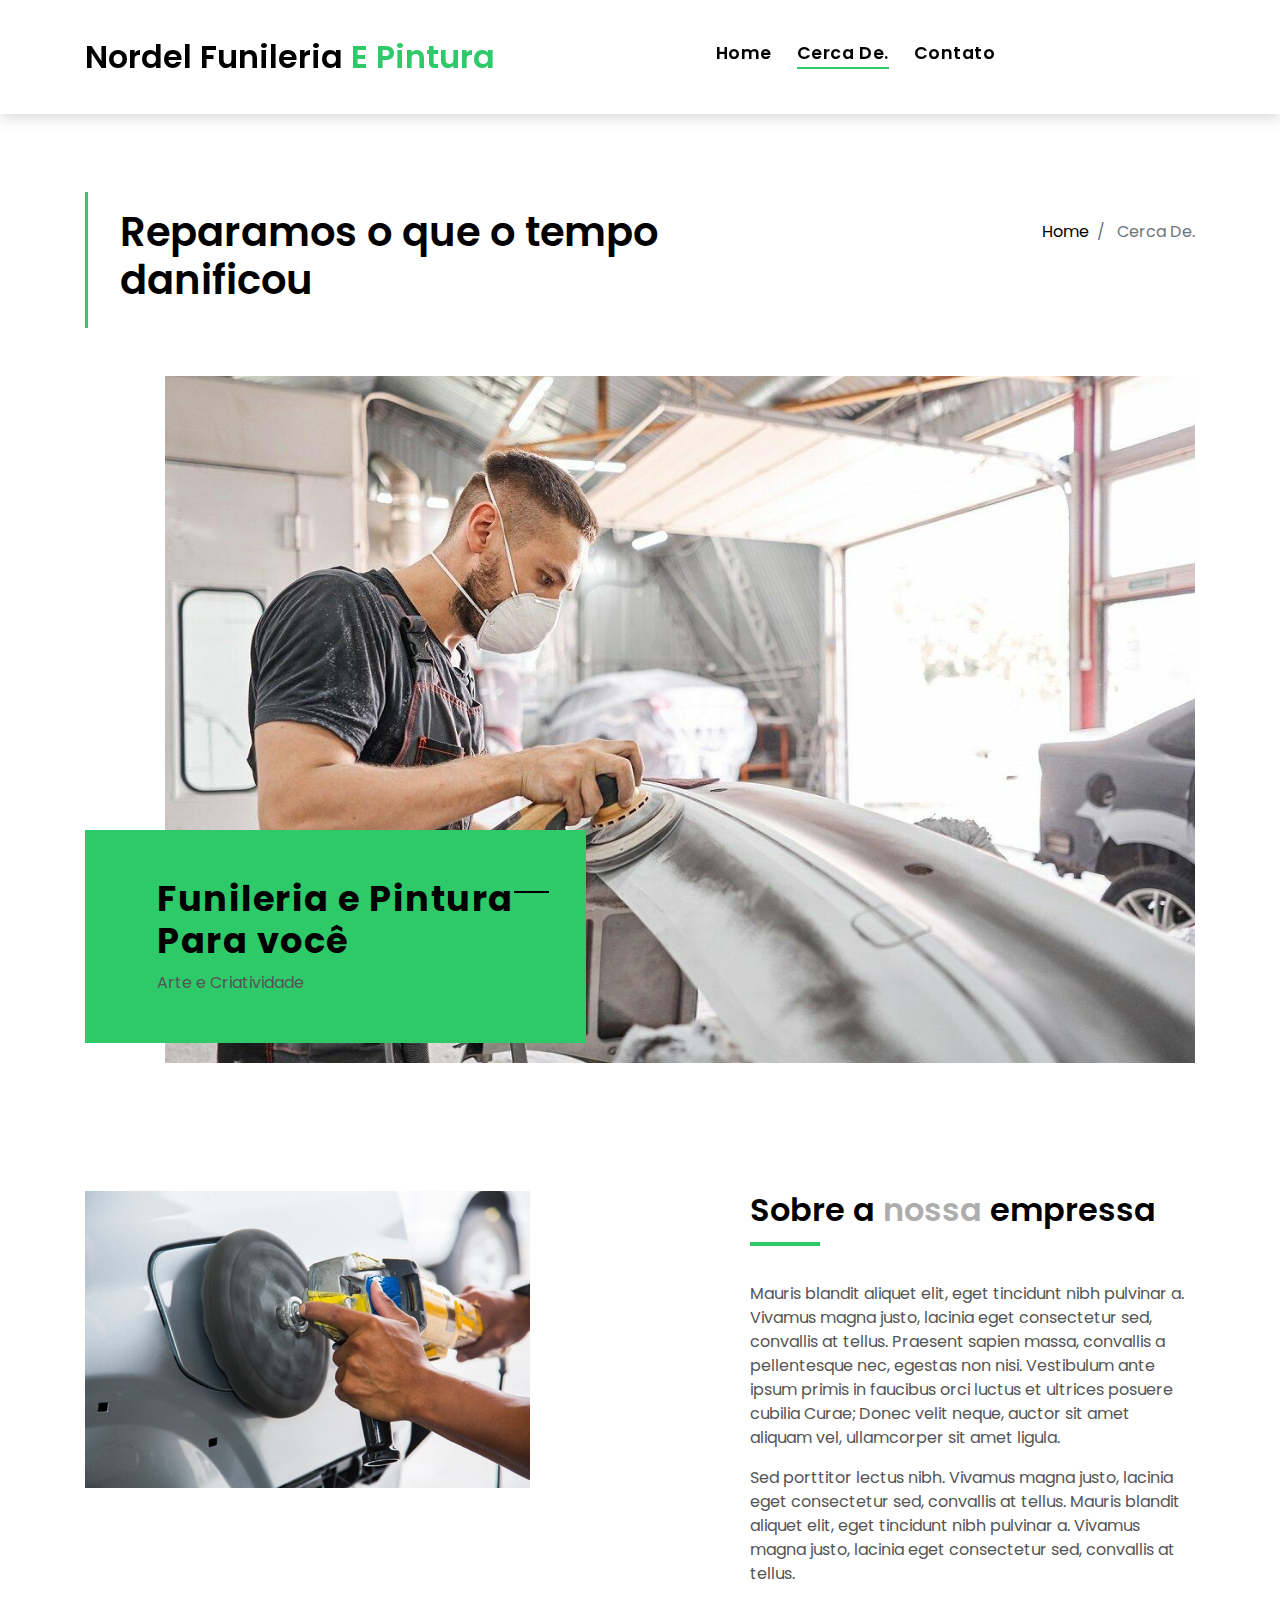
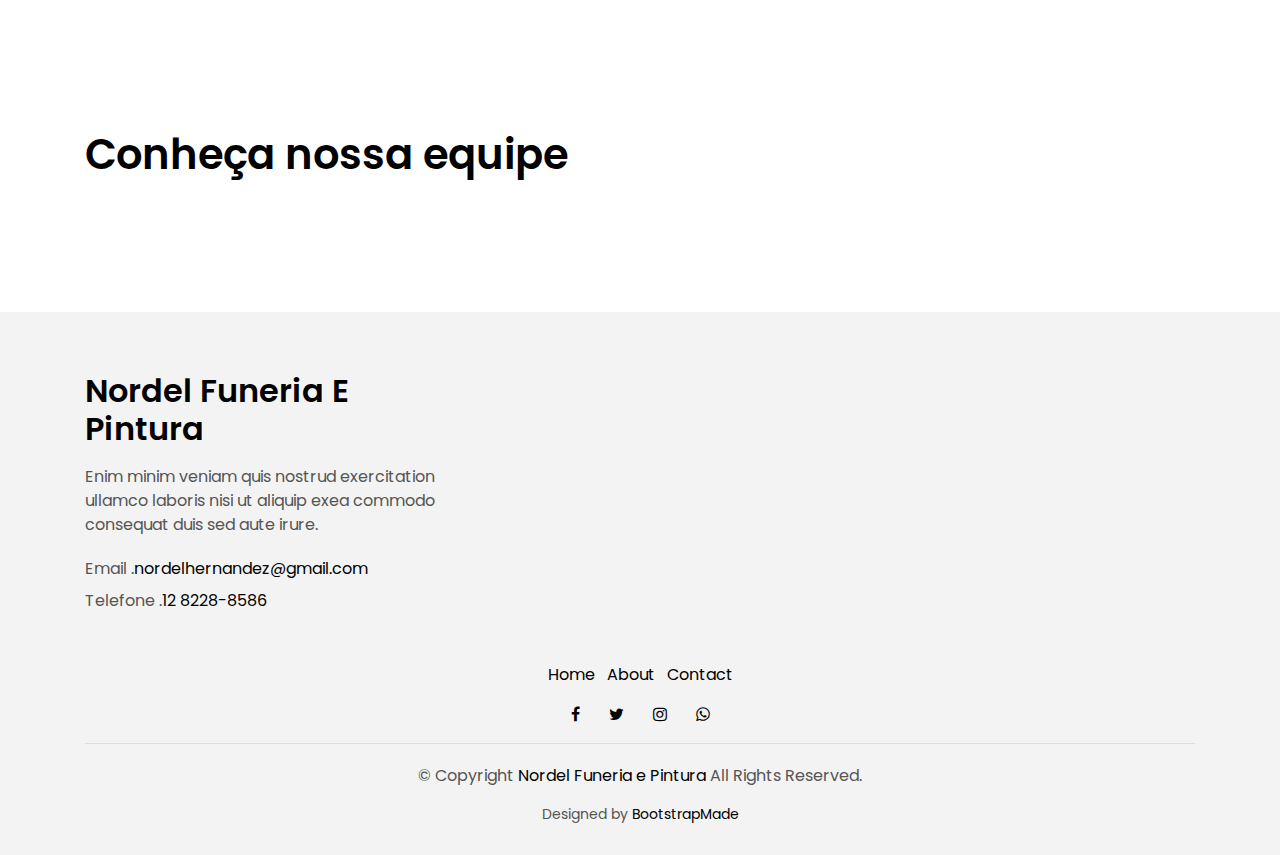
==== about.html @ 0c9e1c2d "test" ====
<!DOCTYPE html>
<html lang="en">

<head>
    <meta charset="utf-8">
    <title>EstateAgency Bootstrap Template</title>
    <meta content="width=device-width, initial-scale=1.0" name="viewport">
    <meta content="" name="keywords">
    <meta content="" name="description">

    <!-- Favicons -->
    <link href="img/favicon.png" rel="icon">
    <link href="img/apple-touch-icon.png" rel="apple-touch-icon">

    <!-- Google Fonts -->
    <link href="https://fonts.googleapis.com/css?family=Poppins:300,400,500,600,700" rel="stylesheet">

    <!-- Bootstrap CSS File -->
    <link href="lib/bootstrap/css/bootstrap.min.css" rel="stylesheet">

    <!-- Libraries CSS Files -->
    <link href="lib/font-awesome/css/font-awesome.min.css" rel="stylesheet">
    <link href="lib/animate/animate.min.css" rel="stylesheet">
    <link href="lib/ionicons/css/ionicons.min.css" rel="stylesheet">
    <link href="lib/owlcarousel/assets/owl.carousel.min.css" rel="stylesheet">

    <!-- Main Stylesheet File -->
    <link href="css/style.css" rel="stylesheet">

    <!-- =======================================================
    Theme Name: EstateAgency
    Theme URL: https://bootstrapmade.com/real-estate-agency-bootstrap-template/
    Author: BootstrapMade.com
    License: https://bootstrapmade.com/license/
  ======================================================= -->
</head>

<body>

    <div class="click-closed"></div>

    <!--/ Nav Star /-->
    <nav class="navbar navbar-default navbar-trans navbar-expand-lg fixed-top">
        <div class="container">
            <button class="navbar-toggler collapsed" type="button" data-toggle="collapse" data-target="#navbarDefault" aria-controls="navbarDefault" aria-expanded="false" aria-label="Toggle navigation">
      <span></span>
      <span></span>
      <span></span>
    </button>
            <a class="navbar-brand text-brand" href="index.html">Nordel Funileria <span class="color-b">E Pintura</span></a>

            <button type="button" class="btn btn-link nav-search navbar-toggle-box-collapse d-md-none" data-toggle="collapse" data-target="#navbarTogglerDemo01" aria-expanded="false">
      <span class="fa fa-search" aria-hidden="true"></span>
    </button>
            <div class="navbar-collapse collapse justify-content-center" id="navbarDefault">
                <ul class="navbar-nav">
                    <li class="nav-item">
                        <a class="nav-link " href="index.html">Home</a>
                    </li>
                    <li class="nav-item">
                        <a class="nav-link active" href="about.html">Cerca De.</a>
                    </li>


                    <li class="nav-item">
                        <a class="nav-link" href="contact.html">Contato</a>
                    </li>
                </ul>
            </div>

        </div>
    </nav>
    <!--/ Nav End /-->

    <!--/ Intro Single star /-->
    <section class="intro-single">
        <div class="container">
            <div class="row">
                <div class="col-md-12 col-lg-8">
                    <div class="title-single-box">
                        <h1 class="title-single">Reparamos o que o tempo danificou</h1>
                    </div>
                </div>
                <div class="col-md-12 col-lg-4">
                    <nav aria-label="breadcrumb" class="breadcrumb-box d-flex justify-content-lg-end">
                        <ol class="breadcrumb">
                            <li class="breadcrumb-item">
                                <a href="index.html">Home</a>
                            </li>
                            <li class="breadcrumb-item active" aria-current="page">
                                Cerca De.
                            </li>
                        </ol>
                    </nav>
                </div>
            </div>
        </div>
    </section>
    <!--/ Intro Single End /-->

    <!--/ About Star /-->
    <section class="section-about">
        <div class="container">
            <div class="row">
                <div class="col-sm-12">
                    <div class="about-img-box">
                        <img src="img/slide-about-1.jpg" alt="" class="img-fluid">
                    </div>
                    <div class="sinse-box">
                        <h3 class="sinse-title">Funileria e Pintura
                            <span></span>
                            <br> Para você</h3>
                        <p>Arte e Criatividade</p>
                    </div>
                </div>
                <div class="col-md-12 section-t8">
                    <div class="row">
                        <div class="col-md-6 col-lg-5">
                            <img src="img/about-2.jpg" alt="" class="img-fluid">
                        </div>
                        <div class="col-lg-2  d-none d-lg-block">
                            <div class="title-vertical d-flex justify-content-start">
                                <span></span>
                            </div>
                        </div>
                        <div class="col-md-6 col-lg-5 section-md-t3">
                            <div class="title-box-d">
                                <h3 class="title-d">Sobre a
                                    <span class="color-d">nossa</span> empressa
                                    <br></h3>
                            </div>
                            <p class="color-text-a">
                                Mauris blandit aliquet elit, eget tincidunt nibh pulvinar a. Vivamus magna justo, lacinia eget consectetur sed, convallis at tellus. Praesent sapien massa, convallis a pellentesque nec, egestas non nisi. Vestibulum ante ipsum primis in faucibus orci luctus
                                et ultrices posuere cubilia Curae; Donec velit neque, auctor sit amet aliquam vel, ullamcorper sit amet ligula.
                            </p>
                            <p class="color-text-a">
                                Sed porttitor lectus nibh. Vivamus magna justo, lacinia eget consectetur sed, convallis at tellus. Mauris blandit aliquet elit, eget tincidunt nibh pulvinar a. Vivamus magna justo, lacinia eget consectetur sed, convallis at tellus.
                            </p>
                        </div>
                    </div>
                </div>
            </div>
        </div>
    </section>
    <!--/ About End /-->

    <!--/ Team Star /-->
    <section class="section-agents section-t8">
        <div class="container">
            <div class="row">
                <div class="col-md-12">
                    <div class="title-wrap d-flex justify-content-between">
                        <div class="title-box">
                            <h2 class="title-a">Conheça nossa equipe</h2>
                        </div>
                    </div>
                </div>
            </div>
            <!--
            <div class="row">
                <div class="col-md-4">
                    <div class="card-box-d">
                        <div class="card-img-d">
                            <img src="img/agent-7.jpg" alt="" class="img-d img-fluid">
                        </div>
                        <div class="card-overlay card-overlay-hover">
                            <div class="card-header-d">
                                <div class="card-title-d align-self-center">
                                    <h3 class="title-d">
                                        <a href="agent-single.html" class="link-two">Margaret Sotillo
                      <br> Escala</a>
                                    </h3>
                                </div>
                            </div>
                            <div class="card-body-d">
                                <p class="content-d color-text-a">
                                    Sed porttitor lectus nibh, Cras ultricies ligula sed magna dictum porta two.
                                </p>
                                <div class="info-agents color-a">
                                    <p>
                                        <strong>Phone: </strong> +54 356 945234</p>
                                    <p>
                                        <strong>Email: </strong> agents@example.com</p>
                                </div>
                            </div>
                            <div class="card-footer-d">
                                <div class="socials-footer d-flex justify-content-center">
                                    <ul class="list-inline">
                                        <li class="list-inline-item">
                                            <a href="#" class="link-one">
                                                <i class="fa fa-facebook" aria-hidden="true"></i>
                                            </a>
                                        </li>
                                        <li class="list-inline-item">
                                            <a href="#" class="link-one">
                                                <i class="fa fa-twitter" aria-hidden="true"></i>
                                            </a>
                                        </li>
                                        <li class="list-inline-item">
                                            <a href="#" class="link-one">
                                                <i class="fa fa-instagram" aria-hidden="true"></i>
                                            </a>
                                        </li>
                                        <li class="list-inline-item">
                                            <a href="#" class="link-one">
                                                <i class="fa fa-pinterest-p" aria-hidden="true"></i>
                                            </a>
                                        </li>
                                        <li class="list-inline-item">
                                            <a href="#" class="link-one">
                                                <i class="fa fa-dribbble" aria-hidden="true"></i>
                                            </a>
                                        </li>
                                    </ul>
                                </div>
                            </div>
                        </div>
                    </div>
                </div>
                <div class="col-md-4">
                    <div class="card-box-d">
                        <div class="card-img-d">
                            <img src="img/agent-6.jpg" alt="" class="img-d img-fluid">
                        </div>
                        <div class="card-overlay card-overlay-hover">
                            <div class="card-header-d">
                                <div class="card-title-d align-self-center">
                                    <h3 class="title-d">
                                        <a href="agent-single.html" class="link-two">Stiven Spilver
                      <br> Darw</a>
                                    </h3>
                                </div>
                            </div>
                            <div class="card-body-d">
                                <p class="content-d color-text-a">
                                    Sed porttitor lectus nibh, Cras ultricies ligula sed magna dictum porta two.
                                </p>
                                <div class="info-agents color-a">
                                    <p>
                                        <strong>Phone: </strong> +54 356 945234</p>
                                    <p>
                                        <strong>Email: </strong> agents@example.com</p>
                                </div>
                            </div>
                            <div class="card-footer-d">
                                <div class="socials-footer d-flex justify-content-center">
                                    <ul class="list-inline">
                                        <li class="list-inline-item">
                                            <a href="#" class="link-one">
                                                <i class="fa fa-facebook" aria-hidden="true"></i>
                                            </a>
                                        </li>
                                        <li class="list-inline-item">
                                            <a href="#" class="link-one">
                                                <i class="fa fa-twitter" aria-hidden="true"></i>
                                            </a>
                                        </li>
                                        <li class="list-inline-item">
                                            <a href="#" class="link-one">
                                                <i class="fa fa-instagram" aria-hidden="true"></i>
                                            </a>
                                        </li>
                                        <li class="list-inline-item">
                                            <a href="#" class="link-one">
                                                <i class="fa fa-pinterest-p" aria-hidden="true"></i>
                                            </a>
                                        </li>
                                        <li class="list-inline-item">
                                            <a href="#" class="link-one">
                                                <i class="fa fa-dribbble" aria-hidden="true"></i>
                                            </a>
                                        </li>
                                    </ul>
                                </div>
                            </div>
                        </div>
                    </div>
                </div>
                <div class="col-md-4">
                    <div class="card-box-d">
                        <div class="card-img-d">
                            <img src="img/agent-5.jpg" alt="" class="img-d img-fluid">
                        </div>
                        <div class="card-overlay card-overlay-hover">
                            <div class="card-header-d">
                                <div class="card-title-d align-self-center">
                                    <h3 class="title-d">
                                        <a href="agent-single.html" class="link-two">Emma Toledo
                      <br> Cascada</a>
                                    </h3>
                                </div>
                            </div>
                            <div class="card-body-d">
                                <p class="content-d color-text-a">
                                    Sed porttitor lectus nibh, Cras ultricies ligula sed magna dictum porta two.
                                </p>
                                <div class="info-agents color-a">
                                    <p>
                                        <strong>Phone: </strong> +54 356 945234</p>
                                    <p>
                                        <strong>Email: </strong> agents@example.com</p>
                                </div>
                            </div>
                            <div class="card-footer-d">
                                <div class="socials-footer d-flex justify-content-center">
                                    <ul class="list-inline">
                                        <li class="list-inline-item">
                                            <a href="#" class="link-one">
                                                <i class="fa fa-facebook" aria-hidden="true"></i>
                                            </a>
                                        </li>
                                        <li class="list-inline-item">
                                            <a href="#" class="link-one">
                                                <i class="fa fa-twitter" aria-hidden="true"></i>
                                            </a>
                                        </li>
                                        <li class="list-inline-item">
                                            <a href="#" class="link-one">
                                                <i class="fa fa-instagram" aria-hidden="true"></i>
                                            </a>
                                        </li>
                                        <li class="list-inline-item">
                                            <a href="#" class="link-one">
                                                <i class="fa fa-pinterest-p" aria-hidden="true"></i>
                                            </a>
                                        </li>
                                        <li class="list-inline-item">
                                            <a href="#" class="link-one">
                                                <i class="fa fa-dribbble" aria-hidden="true"></i>
                                            </a>
                                        </li>
                                    </ul>
                                </div>
                            </div>
                        </div>
                    </div>
                </div>
            </div>-->
        </div>
    </section>
    <!--/ Team End /-->

    <!--/ footer Star /-->
    <section class="section-footer">
        <div class="container">
            <div class="row">
                <div class="col-sm-12 col-md-4">
                    <div class="widget-a">
                        <div class="w-header-a">
                            <h3 class="w-title-a text-brand">Nordel Funeria E Pintura</h3>
                        </div>
                        <div class="w-body-a">
                            <p class="w-text-a color-text-a">
                                Enim minim veniam quis nostrud exercitation ullamco laboris nisi ut aliquip exea commodo consequat duis sed aute irure.
                            </p>
                        </div>
                        <div class="w-footer-a">
                            <ul class="list-unstyled">
                                <li class="color-a">
                                    <span class="color-text-a">Email .</span><a href="mailto:nordelhernandez@gmail.com">nordelhernandez@gmail.com</a></li>
                                <li class="color-a">
                                    <span class="color-text-a">Telefone .</span><a href="tel:55 12 82288586">12 8228-8586</a></li>
                            </ul>
                        </div>
                    </div>
                </div>
                <!--
                <div class="col-sm-12 col-md-4 section-md-t3">
                    <div class="widget-a">
                        <div class="w-header-a">
                            <h3 class="w-title-a text-brand">A empresa</h3>
                        </div>
                        <div class="w-body-a">
                            <div class="w-body-a">
                                <ul class="list-unstyled">
                                    <li class="item-list-a">
                                        <i class="fa fa-angle-right"></i> <a href="#">Site Map</a>
                                    </li>
                                    <li class="item-list-a">
                                        <i class="fa fa-angle-right"></i> <a href="#">Legal</a>
                                    </li>

                                    <li class="item-list-a">
                                        <i class="fa fa-angle-right"></i> <a href="#">Affiliate</a>
                                    </li>

                                </ul>
                            </div>
                        </div>
                    </div>
                </div>-->

            </div>
        </div>
    </section>
    <footer>
        <div class="container">
            <div class="row">
                <div class="col-md-12">
                    <nav class="nav-footer">
                        <ul class="list-inline">
                            <li class="list-inline-item">
                                <a href="#">Home</a>
                            </li>
                            <li class="list-inline-item">
                                <a href="#">About</a>
                            </li>

                            <li class="list-inline-item">
                                <a href="#">Contact</a>
                            </li>
                        </ul>
                    </nav>
                    <div class="socials-a">
                        <ul class="list-inline">
                            <li class="list-inline-item">
                                <a href="#">
                                    <i class="fa fa-facebook" aria-hidden="true"></i>
                                </a>
                            </li>
                            <li class="list-inline-item">
                                <a href="#">
                                    <i class="fa fa-twitter" aria-hidden="true"></i>
                                </a>
                            </li>
                            <li class="list-inline-item">
                                <a href="#">
                                    <i class="fa fa-instagram" aria-hidden="true"></i>
                                </a>
                            </li>
                            <li class="list-inline-item">
                                <a href="https://wa.me/551282288586">
                                    <i class="fa fa-whatsapp" aria-hidden="true"></i>
                                </a>
                            </li>
                            </li>
                        </ul>
                    </div>
                    <div class="copyright-footer">
                        <p class="copyright color-text-a">
                            &copy; Copyright
                            <span class="color-a">Nordel Funeria e Pintura</span> All Rights Reserved.
                        </p>
                    </div>
                    <div class="credits">
                        <!--
            All the links in the footer should remain intact.
            You can delete the links only if you purchased the pro version.
            Licensing information: https://bootstrapmade.com/license/
            Purchase the pro version with working PHP/AJAX contact form: https://bootstrapmade.com/buy/?theme=EstateAgency
          -->
                        Designed by <a href="https://bootstrapmade.com/">BootstrapMade</a>
                    </div>
                </div>
            </div>
        </div>
    </footer>
    <!--/ Footer End /-->

    <a href="#" class="back-to-top"><i class="fa fa-chevron-up"></i></a>
    <div id="preloader"></div>

    <!-- JavaScript Libraries -->
    <script src="lib/jquery/jquery.min.js"></script>
    <script src="lib/jquery/jquery-migrate.min.js"></script>
    <script src="lib/popper/popper.min.js"></script>
    <script src="lib/bootstrap/js/bootstrap.min.js"></script>
    <script src="lib/easing/easing.min.js"></script>
    <script src="lib/owlcarousel/owl.carousel.min.js"></script>
    <script src="lib/scrollreveal/scrollreveal.min.js"></script>
    <!-- Contact Form JavaScript File -->
    <script src="contactform/contactform.js"></script>

    <!-- Template Main Javascript File -->
    <script src="js/main.js"></script>

</body>

</html>
---- css/style.css ----
/*
  Theme Name: EstateAgency
  Theme URL: https://bootstrapmade.com/real-estate-agency-bootstrap-template/
  Author: BootstrapMade.com
  License: https://bootstrapmade.com/license/
*/

/*======================================
//--//-->   STYLES GENERALES
======================================*/

body {
  font-family: 'Poppins', sans-serif;
  color: #555555;
}

h1,
h2,
h3,
h4,
h5,
h6 {
  color: #000000;
}

a {
  color: #000000;
  transition: all .5s ease;
}

a:hover {
  color: #2eca6a;
  text-decoration: none;
}

.link-two {
  color: #000000;
  transition: all .5s ease;
}

.link-two:hover {
  text-decoration: underline;
  color: #000000;
}

.link-one {
  color: #000000;
  transition: all .5s ease;
}

.link-one:hover {
  color: #000000;
  text-decoration: none;
}

.link-icon {
  color: #000000;
  font-weight: 500;
}

.link-icon span {
  font-size: 14px;
  padding-left: 4px;
  vertical-align: middle;
}

.link-a {
  color: #ffffff;
  text-decoration: none;
}

.link-a:hover {
  color: #ffffff;
  text-decoration: none;
}

.link-a span {
  font-size: 18px;
  vertical-align: middle;
  margin-left: 5px;
}

.text-brand {
  color: #000000;
  font-size: 2rem;
  font-weight: 600;
}

.color-a {
  color: #000000;
}

.color-b {
  color: #2eca6a;
}

.color-d {
  color: #adadad;
}

.color-text-a {
  color: #555555;
}

.no-margin {
  margin: 0;
}

/*------/ Nav Pills  /------*/

.nav-pills-a.nav-pills .nav-link {
  color: #000000;
  position: relative;
  font-weight: 600;
}

.nav-pills-a.nav-pills .nav-link.active {
  background-color: transparent;
}

.nav-pills-a.nav-pills .nav-link.active:after {
  content: '';
  position: absolute;
  left: 0;
  bottom: -1px;
  width: 100%;
  height: 2px;
  background-color: #2eca6a;
  z-index: 2;
}

/*------/ Bg Image /------*/

.bg-image {
  background-repeat: no-repeat;
  background-attachment: fixed;
  background-size: cover;
  background-position: center center;
}

/*------/ List a /------*/

.list-a {
  display: inline-block;
  line-height: 2;
  padding: 0;
  list-style: none;
}

.list-a li {
  position: relative;
  width: 50%;
  float: left;
  padding-left: 25px;
  padding-right: 5px;
}

.list-a li:before {
  content: '';
  width: 10px;
  height: 2px;
  position: absolute;
  background-color: #313131;
  top: 15px;
  left: 0;
}

/*------/ Pagination-a /------*/

.pagination-a .pagination .page-link {
  margin: 0 .2rem;
  border-color: transparent;
  padding: .5rem .8rem;
  color: #000000;
}

.pagination-a .pagination .page-link:hover,
.pagination-a .pagination .page-link:active,
.pagination-a .pagination .page-link:focus {
  background-color: #2eca6a;
}

.pagination-a .pagination .page-link span {
  font-size: 1.2rem;
}

.pagination-a .pagination .next .page-link {
  padding: .4rem .9rem;
}

.pagination-a .pagination .page-item:last-child .page-link {
  border-top-right-radius: 0;
  border-bottom-right-radius: 0;
}

.pagination-a .pagination .page-item:first-child .page-link {
  border-top-left-radius: 0;
  border-bottom-left-radius: 0;
}

.pagination-a .pagination .page-item.disabled .page-link {
  padding: .4rem .9rem;
  color: #555555;
}

.pagination-a .pagination .page-item.active .page-link {
  background-color: #2eca6a;
}

.a {
  color: #2eca6a;
  font-size: 1.3rem;
}

/*------/ Icon Box /------*/

.icon-box .icon-box-icon {
  display: table-cell;
  vertical-align: top;
  font-size: 36px;
  color: #000000;
  width: 50px;
  padding-top: 8px;
}

.icon-box .icon-box-content {
  padding-top: 18px;
}

/*------/ Space Padding /------*/

.section-t8 {
  padding-top: 8rem;
}

.section-t4 {
  padding-top: 4rem;
}

.section-t3 {
  padding-top: 3rem;
}

.section-b2 {
  padding-bottom: 2rem;
}

.section-tb85 {
  padding: 8rem 0 5rem 0;
}

/*------/ Title /------*/

.title-wrap {
  padding-bottom: 4rem;
}

.title-a {
  font-size: 2.6rem;
  font-weight: 600;
}

.title-link {
  font-size: 1.2rem;
  font-weight: 300;
  padding-top: 1.2rem;
}

.title-link a {
  color: #313131;
}

.title-link span {
  font-size: 20px;
  padding-left: 4px;
  vertical-align: middle;
}

.title-box-d {
  padding-bottom: 1.8rem;
  margin-bottom: 1rem;
  position: relative;
}

.title-box-d .title-d {
  font-weight: 600;
  font-size: 2rem;
}

.title-box-d .title-d:after {
  content: '';
  position: absolute;
  width: 70px;
  height: 4px;
  background-color: #2eca6a;
  bottom: 20px;
  left: 0;
}

/*------/ Display Table & Table Cell /------*/

.display-table {
  width: 100%;
  height: 100%;
  display: table;
}

.table-cell {
  display: table-cell;
  vertical-align: middle;
}

/*------/ Ul Resect /------*/

.ul-resect ul,
.list-a ul,
.box-comments ul {
  list-style: none;
  padding-left: 0;
  margin-bottom: 0;
}

/*------/ Overlay /------*/

.overlay-a {
  background: linear-gradient(to bottom, rgba(0, 0, 0, 0) 0%, rgba(0, 0, 0, 0.2) 27%, rgba(0, 0, 0, 0.65) 90%);
}

.overlay {
  position: absolute;
  top: 0;
  left: 0px;
  padding: 0;
  height: 100%;
  width: 100%;
}

/*------/ Owl carousel /------*/

.owl-theme .owl-dots {
  text-align: center;
  margin-top: 18px;
}

.owl-theme .owl-dots .owl-dot {
  display: inline-block;
}

.owl-theme .owl-dots .owl-dot span {
  width: 16px;
  height: 9px;
  margin: 5px 5px;
  background: #000000;
  border: 0px solid #000000;
  display: block;
  transition: all 0.6s ease-in-out;
  cursor: pointer;
  border-radius: 0px;
}

.owl-theme .owl-dots .owl-dot:hover span {
  background-color: #2eca6a;
}

.owl-theme .owl-dots .owl-dot.active span {
  background-color: #2eca6a;
  width: 35px;
}

.owl-arrow .owl-nav {
  position: absolute;
  top: 0;
  right: 0;
  font-size: 1.8rem;
}

.owl-arrow .owl-nav .owl-prev,
.owl-arrow .owl-nav .owl-next {
  display: inline-block;
  transition: all 0.6s ease-in-out;
  color: #000000;
}

.owl-arrow .owl-nav .owl-prev.disabled,
.owl-arrow .owl-nav .owl-next.disabled {
  transition: all 0.6s ease-in-out;
  color: #adadad;
}

.owl-arrow .owl-nav .owl-next {
  margin-left: 15px;
}

.nav-arrow-a .owl-arrow .owl-nav {
  font-size: 1.8rem;
  margin-top: -110px;
}

.nav-arrow-a .owl-arrow .owl-nav .owl-next {
  margin-left: 15px;
}

.nav-arrow-b .owl-arrow .owl-nav {
  position: absolute;
  top: 0;
  right: 0;
  font-size: 1.2rem;
}

.nav-arrow-b .owl-arrow .owl-nav .owl-prev,
.nav-arrow-b .owl-arrow .owl-nav .owl-next {
  padding: .7rem 1.5rem !important;
  display: inline-block;
  transition: all 0.6s ease-in-out;
  color: #ffffff;
  background-color: #2eca6a;
  opacity: .9;
}

.nav-arrow-b .owl-arrow .owl-nav .owl-prev.disabled,
.nav-arrow-b .owl-arrow .owl-nav .owl-next.disabled {
  transition: all 0.6s ease-in-out;
  color: #ffffff;
}

.nav-arrow-b .owl-arrow .owl-nav .owl-prev:hover,
.nav-arrow-b .owl-arrow .owl-nav .owl-next:hover {
  background-color: #26a356;
}

.nav-arrow-b .owl-arrow .owl-nav .owl-next {
  margin-left: 0px;
}

/*------/ Socials /------*/

.socials-a .list-inline-item:not(:last-child) {
  margin-right: 25px;
}

/* Back to top button */

.back-to-top {
  position: fixed;
  display: none;
  background: #2eca6a;
  color: #fff;
  width: 44px;
  height: 44px;
  text-align: center;
  line-height: 1;
  font-size: 16px;
  border-radius: 50%;
  right: 15px;
  bottom: 15px;
  transition: background 0.5s;
  z-index: 11;
}

.back-to-top i {
  padding-top: 12px;
  color: #fff;
}

/* Prelaoder */

#preloader {
  position: fixed;
  top: 0;
  left: 0;
  right: 0;
  bottom: 0;
  z-index: 9999;
  overflow: hidden;
  background: #fff;
}

#preloader:before {
  content: "";
  position: fixed;
  top: calc(50% - 30px);
  left: calc(50% - 30px);
  border: 6px solid #f2f2f2;
  border-top: 6px solid #2eca6a;
  border-radius: 50%;
  width: 60px;
  height: 60px;
  -webkit-animation: animate-preloader 1s linear infinite;
  animation: animate-preloader 1s linear infinite;
}

@-webkit-keyframes animate-preloader {
  0% {
    -webkit-transform: rotate(0deg);
    transform: rotate(0deg);
  }

  100% {
    -webkit-transform: rotate(360deg);
    transform: rotate(360deg);
  }
}

@keyframes animate-preloader {
  0% {
    -webkit-transform: rotate(0deg);
    transform: rotate(0deg);
  }

  100% {
    -webkit-transform: rotate(360deg);
    transform: rotate(360deg);
  }
}

/*======================================
//--//-->   NAVBAR
======================================*/

.navbar-default {
  transition: all .5s ease-in-out;
  background-color: #ffffff;
  padding-top: 28px;
  padding-bottom: 28px;
  -webkit-backface-visibility: hidden;
  backface-visibility: hidden;
  box-shadow: 1px 2px 15px rgba(100, 100, 100, 0.3);
}

.navbar-default .nav-search {
  color: #000000;
  font-size: 1.5rem;
}

.navbar-default.navbar-reduce {
  box-shadow: 1px 2px 15px rgba(100, 100, 100, 0.3);
}

.navbar-default.navbar-trans,
.navbar-default.navbar-reduce {
  -webkit-backface-visibility: hidden;
  backface-visibility: hidden;
}

.navbar-default.navbar-trans .nav-item,
.navbar-default.navbar-reduce .nav-item {
  position: relative;
  padding-right: 10px;
  padding-bottom: 8px;
  margin-left: 0;
}

.navbar-default.navbar-trans .nav-link,
.navbar-default.navbar-reduce .nav-link {
  font-size: 1.1rem;
  color: #000000;
  font-weight: 600;
  letter-spacing: 0.030em;
  transition: all 0.1s ease-in-out;
  position: relative;
  padding-left: 0;
  padding-right: 0;
}

.navbar-default.navbar-trans .nav-link:before,
.navbar-default.navbar-reduce .nav-link:before {
  content: '';
  position: absolute;
  bottom: 5px;
  left: 0;
  width: 100%;
  height: 2px;
  z-index: 0;
  background-color: #2eca6a;
  -webkit-transform: scaleX(0);
  transform: scaleX(0);
  -webkit-transform-origin: right;
  transform-origin: right;
  transition: opacity .2s ease-out 0.3s, -webkit-transform .2s ease-out;
  transition: transform .2s ease-out, opacity .2s ease-out 0.3s;
  transition: transform .2s ease-out, opacity .2s ease-out 0.3s, -webkit-transform .2s ease-out;
}

.navbar-default.navbar-trans .nav-link:hover,
.navbar-default.navbar-reduce .nav-link:hover {
  color: #000000;
}

.navbar-default.navbar-trans .nav-link:hover:before,
.navbar-default.navbar-reduce .nav-link:hover:before {
  -webkit-transform: scaleX(1);
  transform: scaleX(1);
  -webkit-transform-origin: left;
  transform-origin: left;
}

.navbar-default.navbar-trans .show > .nav-link:before,
.navbar-default.navbar-trans .active > .nav-link:before,
.navbar-default.navbar-trans .nav-link.show:before,
.navbar-default.navbar-trans .nav-link.active:before,
.navbar-default.navbar-reduce .show > .nav-link:before,
.navbar-default.navbar-reduce .active > .nav-link:before,
.navbar-default.navbar-reduce .nav-link.show:before,
.navbar-default.navbar-reduce .nav-link.active:before {
  -webkit-transform: scaleX(1);
  transform: scaleX(1);
}

.navbar-default.navbar-trans .nav-link:before {
  background-color: #2eca6a;
}

.navbar-default.navbar-trans .nav-link:hover {
  color: #000000;
}

.navbar-default.navbar-trans .show > .nav-link,
.navbar-default.navbar-trans .active > .nav-link,
.navbar-default.navbar-trans .nav-link.show,
.navbar-default.navbar-trans .nav-link.active {
  color: #000000;
}

.navbar-default.navbar-reduce {
  transition: all .5s ease-in-out;
  padding-top: 19px;
  padding-bottom: 19px;
}

.navbar-default.navbar-reduce .nav-link {
  color: #000000;
}

.navbar-default.navbar-reduce .nav-link:before {
  background-color: #2eca6a;
}

.navbar-default.navbar-reduce .nav-link:hover {
  color: #000000;
}

.navbar-default.navbar-reduce .show > .nav-link,
.navbar-default.navbar-reduce .active > .nav-link,
.navbar-default.navbar-reduce .nav-link.show,
.navbar-default.navbar-reduce .nav-link.active {
  color: #000000;
}

.navbar-default.navbar-reduce .navbar-brand {
  color: #000000;
}

.navbar-default .dropdown .dropdown-menu {
  border-top: 0;
  border-left: 4px solid #2eca6a;
  border-right: 0;
  border-bottom: 0;
  -webkit-transform: translate3d(0px, -40px, 0px);
  transform: translate3d(0px, -40px, 0px);
  opacity: 0;
  filter: alpha(opacity=0);
  visibility: hidden;
  transition: all 0.5s cubic-bezier(0.3, 0.65, 0.355, 1) 0s, opacity 0.31s ease 0s, height 0s linear 0.36s;
  margin: 0;
  border-radius: 0;
  padding: 12px 0;
}

.navbar-default .dropdown .dropdown-menu .dropdown-item {
  padding: 12px 18px;
  transition: all 500ms ease;
  font-weight: 600;
  min-width: 220px;
}

.navbar-default .dropdown .dropdown-menu .dropdown-item:hover {
  background-color: #ffffff;
  color: #2eca6a;
  transition: all 500ms ease;
}

.navbar-default .dropdown .dropdown-menu .dropdown-item.active {
  background-color: #ffffff;
  color: #2eca6a;
}

.navbar-default .dropdown:hover .dropdown-menu {
  -webkit-transform: translate3d(0px, 0px, 0px);
  transform: translate3d(0px, 0px, 0px);
  visibility: visible;
  opacity: 1;
  filter: alpha(opacity=1);
}

/*------/ Hamburger Navbar /------*/

.navbar-toggler {
  position: relative;
}

.navbar-toggler:focus,
.navbar-toggler:active {
  outline: 0;
}

.navbar-toggler span {
  display: block;
  background-color: #000000;
  height: 3px;
  width: 25px;
  margin-top: 4px;
  margin-bottom: 4px;
  -webkit-transform: rotate(0deg);
  transform: rotate(0deg);
  left: 0;
  opacity: 1;
}

.navbar-toggler span:nth-child(1),
.navbar-toggler span:nth-child(3) {
  transition: -webkit-transform .35s ease-in-out;
  transition: transform .35s ease-in-out;
  transition: transform .35s ease-in-out, -webkit-transform .35s ease-in-out;
}

.navbar-toggler:not(.collapsed) span:nth-child(1) {
  position: absolute;
  left: 12px;
  top: 10px;
  -webkit-transform: rotate(135deg);
  transform: rotate(135deg);
  opacity: 0.9;
}

.navbar-toggler:not(.collapsed) span:nth-child(2) {
  height: 12px;
  visibility: hidden;
  background-color: transparent;
}

.navbar-toggler:not(.collapsed) span:nth-child(3) {
  position: absolute;
  left: 12px;
  top: 10px;
  -webkit-transform: rotate(-135deg);
  transform: rotate(-135deg);
  opacity: 0.9;
}

/*======================================
//--//-->   BOX COLAPSE
======================================*/

.box-collapse {
  position: fixed;
  top: 0;
  bottom: 0;
  right: 0;
  width: 100%;
  z-index: 1040;
  background-color: #ffffff;
  -webkit-transform: translateX(100%);
  transform: translateX(100%);
  transition: all 0.6s ease;
}

.box-collapse .title-box-d {
  top: 30px;
  left: 60px;
  opacity: 0;
  transition: all 1s ease;
  transition-delay: .3s;
}

.box-collapse-wrap {
  opacity: 0;
  position: absolute;
  left: 0;
  top: 6.5rem;
  bottom: 5rem;
  padding-left: 10%;
  padding-right: 10%;
  overflow-x: hidden;
  overflow-y: auto;
  margin: 0;
  -webkit-transform: translateY(3rem);
  transform: translateY(3rem);
  transition: opacity 0.5s 0.5s ease, -webkit-transform 0.5s 0.5s ease;
  transition: transform 0.5s 0.5s ease, opacity 0.5s 0.5s ease;
  transition: transform 0.5s 0.5s ease, opacity 0.5s 0.5s ease, -webkit-transform 0.5s 0.5s ease;
}

.box-collapse-open .click-closed {
  visibility: visible;
}

.box-collapse-open .box-collapse {
  -webkit-transform: translateX(0);
  transform: translateX(0);
  box-shadow: 0 0 65px rgba(0, 0, 0, 0.07);
  opacity: 1;
}

.box-collapse-open .box-collapse .title-box-d {
  -webkit-transform: translate(0);
  transform: translate(0);
  opacity: 1;
}

.box-collapse-open .box-collapse-wrap {
  -webkit-transform: translate(0);
  transform: translate(0);
  opacity: 1;
}

.box-collapse-closed .box-collapse {
  opacity: .7;
  transition-delay: 0s;
}

.box-collapse-closed .box-collapse .title-box-d {
  opacity: 0;
  transition-delay: 0s;
}

.box-collapse-closed .box-collapse .form-a {
  opacity: 0;
  transition-delay: 0s;
}

.click-closed {
  position: fixed;
  top: 0;
  left: 0;
  width: 100%;
  height: 100%;
  visibility: hidden;
  z-index: 1035;
  background-color: #000000;
  opacity: .4;
}

.close-box-collapse {
  position: absolute;
  z-index: 1050;
  top: 2rem;
  font-size: 3.5rem;
  line-height: 1;
  color: #000000;
  cursor: pointer;
  transition: all 0.3s ease;
}

.right-boxed {
  right: 4.2857rem;
}

/*======================================
//--//-->   INTRO
======================================*/

.intro {
  height: 100vh;
  position: relative;
  color: #ffffff;
}

.intro .owl-theme .owl-dots {
  position: absolute;
  bottom: 70px;
  right: 50px;
}

.intro .owl-theme .owl-dots .owl-dot span {
  background: #ffffff;
  border: 0px solid #ffffff;
}

.intro .owl-theme .owl-dots .owl-dot:hover span {
  background-color: #2eca6a;
}

.intro .owl-theme .owl-dots .owl-dot.active span {
  background-color: #2eca6a;
}

.intro .intro-item {
  padding-top: 2rem;
}

.intro .carousel-item-a {
  position: relative;
  height: 100vh;
}

.intro .carousel-item-a.bg-image {
  background-attachment: scroll;
}

.intro .intro-content {
  position: absolute;
}

.intro .intro-body {
  padding-left: 1rem;
}

.intro .intro-body .price-a {
  color: #ffffff;
  padding: 1rem 1.5rem;
  border: 2px solid #2eca6a;
  border-radius: 50px;
  text-transform: uppercase;
  letter-spacing: 0.030em;
}

.intro .spacial {
  -webkit-animation-delay: .2s;
  animation-delay: .2s;
  color: #ffffff;
}

.intro .intro-title-top {
  -webkit-animation-delay: .6s;
  animation-delay: .6s;
  margin-bottom: 1rem;
  font-size: .9rem;
  color: #ffffff;
  letter-spacing: .05em;
}

.intro .intro-title {
  transition-duration: 9s !important;
  color: #ffffff;
  font-weight: 700;
  font-size: 2.8rem;
  text-transform: uppercase;
}

.intro .intro-subtitle {
  font-size: 1.5rem;
  font-weight: 300;
}

.intro .intro-subtitle.intro-price {
  padding-top: 1rem;
  font-size: 1.2rem;
}

/*------/ Intro Single /------*/

.intro-single {
  padding: 12rem 0 3rem;
}

.intro-single .title-single-box {
  padding: 1rem 0 1rem 2rem;
}

.intro-single .title-single-box {
  border-left: 3px solid #2eca6a;
}

.intro-single .title-single-box .title-single {
  font-weight: 600;
  font-size: 2.2rem;
}

.intro-single .breadcrumb-box {
  padding: 1rem 0 0 .5rem;
}

.intro-single .breadcrumb {
  background-color: transparent;
  padding-right: 0;
  padding-left: 0;
}

/*======================================
//--//-->   CARD GENERAL
======================================*/

.card-box-a,
.card-box-b,
.card-box-d {
  position: relative;
  overflow: hidden;
  -webkit-backface-visibility: hidden;
  backface-visibility: hidden;
}

.card-box-a .img-a,
.card-box-a .img-b,
.card-box-b .img-a,
.card-box-b .img-b {
  transition: .8s all ease-in-out;
}

.card-overlay {
  position: absolute;
  width: 100%;
  height: 100%;
  top: 0;
  left: 0;
}

.card-shadow {
  -webkit-backface-visibility: hidden;
  backface-visibility: hidden;
}

.card-shadow:before {
  content: ' ';
  position: absolute;
  top: 0;
  left: 0;
  width: 100%;
  height: 100%;
  z-index: 1;
  background: linear-gradient(to bottom, rgba(0, 0, 0, 0) 0%, rgba(0, 0, 0, 0.2) 27%, rgba(0, 0, 0, 0.65) 90%);
}

/*======================================
//--//-->   PROPERTY - CARD-A
======================================*/

.card-overlay-a-content {
  transition: all .5s ease-in;
  position: absolute;
  width: 100%;
  bottom: 0px;
  z-index: 2;
}

.card-header-a {
  padding: 0 1rem;
}

.card-header-a .card-title-a {
  color: #ffffff;
  margin-bottom: 0;
  padding-bottom: .7rem;
}

.card-header-a .card-title-a a {
  color: #ffffff;
  text-decoration: none;
}

.card-body-a {
  z-index: 2;
  transition: all .5s ease-in;
  padding: 0rem 1rem 2rem 1rem;
}

.card-body-a .price-box {
  padding-bottom: .5rem;
}

.price-a {
  color: #ffffff;
  padding: .6rem .8rem;
  border: 2px solid #2eca6a;
  border-radius: 50px;
  text-transform: uppercase;
  letter-spacing: 0.030em;
}

.card-footer-a {
  width: 100%;
  position: absolute;
  z-index: 2;
  background-color: #2eca6a;
}

.card-info {
  list-style: none;
  margin-bottom: 0;
  padding: .5rem 0;
}

.card-info .card-info-title {
  font-size: 1rem;
  color: #313131;
}

.card-info li span {
  color: #ffffff;
  font-size: .9rem;
}

/*------/ Property Grid /-----*/

.property-grid .grid-option {
  text-align: right;
  margin-bottom: 2rem;
}

.property-grid .grid-option .custom-select {
  border-radius: 0;
  width: 200px;
  border-color: #313131;
}

.property-grid .grid-option .custom-select:hover,
.property-grid .grid-option .custom-select:active,
.property-grid .grid-option .custom-select:focus {
  border-color: #313131;
}

.property-grid .grid-option .custom-select option {
  border-color: #313131;
}

/*------/ Property Single /-----*/

.gallery-property {
  margin-bottom: 3rem;
}

.property-price {
  margin: 0 auto;
}

.property-price .card-header-c {
  padding: 0;
}

.summary-list {
  padding-right: 1rem;
  color: #000000;
}

.summary-list .list {
  padding: 0;
  line-height: 2;
}

.summary-list .list span {
  color: #555555;
}

.property-agent .title-agent {
  font-weight: 600;
}

.property-agent ul {
  line-height: 2;
  color: #000000;
}

.property-agent .socials-a {
  text-align: center;
}

/*======================================
//--//-->   NEWS - CARD-B
======================================*/

.card-header-b {
  padding: 1rem;
  color: #ffffff;
  position: absolute;
  bottom: 20px;
  z-index: 2;
}

.card-header-b .category-b {
  font-size: .9rem;
  background-color: #2eca6a;
  padding: .3rem .7rem;
  color: #313131;
  letter-spacing: 0.030em;
  border-radius: 50px;
  text-decoration: none;
}

.card-header-b .title-2 {
  margin-bottom: 0;
  padding: .6rem 0;
  font-size: 1.5rem;
}

.card-header-b .title-2 a {
  color: #ffffff;
  text-decoration: none;
}

.card-header-b .date-b {
  color: #d8d8d8;
  font-size: 1rem;
}

/*------/ News Single /------*/

.post-information {
  padding: 3rem 0;
}

.post-content {
  font-size: 1.1rem;
  font-weight: 300;
  line-height: 1.6;
}

.post-content .post-intro {
  font-size: 1.7rem;
  font-weight: 300;
  margin-bottom: 4rem;
  line-height: 1.6;
  color: #000000;
  font-weight: 400;
}

.post-content p {
  margin-bottom: 1.7rem;
}

.post-content .blockquote {
  padding: 1rem 3rem 1.7rem 3rem;
  border-left: 3px solid #2eca6a;
  color: #000000;
}

.post-content .blockquote footer {
  text-align: left;
  padding: 0;
}

.post-footer {
  padding: 3rem 0 4rem;
}

.post-share .socials {
  display: inline-block;
}

.post-share .socials li {
  margin-left: .6rem;
}

/*------/ Comments /------*/

.box-comments .list-comments li {
  padding-bottom: 3.5rem;
}

.box-comments .list-comments .comment-avatar {
  display: table-cell;
  vertical-align: top;
}

.box-comments .list-comments .comment-avatar img {
  width: 80px;
  height: 80px;
}

.box-comments .list-comments .comment-author {
  font-size: 1.3rem;
}

.box-comments .list-comments .comment-details {
  display: table-cell;
  vertical-align: top;
  padding-left: 25px;
}

.box-comments .list-comments .comment-description {
  padding: .8rem 0 .5rem 0;
}

.box-comments .list-comments a {
  color: #000000;
}

.box-comments .list-comments span {
  display: block;
  color: #2B2A2A;
  font-style: italic;
}

.box-comments .comment-children {
  margin-left: 40px;
}

/*======================================
//--//-->   SERVICES - CARD-C
======================================*/

.card-box-c {
  position: relative;
}

.card-header-c {
  padding: 0 1rem 1rem 1rem;
}

.card-body-c {
  padding: .5rem .5rem 0 .5rem;
}

.card-footer-c {
  padding-left: .5rem;
}

.card-box-ico {
  padding: 1rem 3rem 1rem 2.5rem;
  border: 5px solid #2eca6a;
}

.card-box-ico span {
  font-size: 4rem;
  color: #000000;
}

.title-c {
  font-size: 2.5rem;
  font-weight: 600;
  margin-left: -40px;
}

/*======================================
//--//-->   AGENTS - CARD-D
======================================*/

.card-box-d .card-overlay-hover {
  transition: all .2s ease-in-out;
  padding: 15px 40px 15px 35px;
}

.card-box-d .title-d {
  transition: .3s ease-in-out;
  font-size: 2rem;
  font-weight: 600;
  margin: 1rem 0;
  -webkit-transform: translateY(-20px);
  transform: translateY(-20px);
  opacity: 0;
}

.card-box-d .content-d {
  opacity: 0;
  transition: .5s ease-in-out;
  -webkit-transform: translateY(-40px);
  transform: translateY(-40px);
}

.card-box-d .info-agents {
  opacity: 0;
  transition: .5s ease-in-out;
}

.card-box-d .card-footer-d {
  transition: .5s ease-in-out;
  -webkit-transform: translateY(40px);
  transform: translateY(40px);
  opacity: 0;
  position: absolute;
  width: 100%;
  bottom: 10px;
  left: 0;
}

.card-box-d .list-inline-item:not(:last-child) {
  margin-right: 25px;
}

.card-box-d:hover .card-overlay-hover {
  background-color: #2eca6a;
  opacity: .9;
}

.card-box-d:hover .title-d,
.card-box-d:hover .content-d,
.card-box-d:hover .info-agents,
.card-box-d:hover .card-footer-d {
  opacity: 1;
  -webkit-transform: translateY(0);
  transform: translateY(0);
}

/*------/ Agent Single /------*/

.agent-info-box .socials-footer {
  margin-top: 2rem;
}

.agent-info-box .socials-footer li {
  margin-right: 1.5rem;
}

/*======================================
//--//-->   ABOUT
======================================*/

.section-about .title-vertical {
  position: absolute;
  letter-spacing: 0;
  -webkit-transform: rotate(-90deg);
  transform: rotate(-90deg);
  top: 50px;
  text-align: left;
  font-size: 1.8rem;
  width: 300px;
  font-weight: 700;
  text-align: right;
}

.about-img-box {
  padding-left: 1rem;
  position: relative;
}

.sinse-box {
  background-color: #2eca6a;
  padding: 1rem 2rem;
  position: absolute;
  left: 15px;
  bottom: 10px;
}

.sinse-box .sinse-title {
  font-weight: 700;
  letter-spacing: 0.043em;
  font-size: 1rem;
}

.sinse-box .sinse-title span {
  position: absolute;
}

.sinse-box .sinse-title span:after {
  content: ' ';
  width: 35px;
  height: 2px;
  background-color: #000000;
  position: absolute;
  bottom: -15px;
}

.sinse-box p {
  margin-bottom: 0;
  font-size: .7rem;
}

/*======================================
//--//-->   TESTIMONIALS
======================================*/

.testimonials-box {
  padding: 1rem 0;
}

.testimonials-box .testimonial-avatar {
  width: 80px !important;
  display: -webkit-inline-box !important;
  display: -webkit-inline-flex !important;
  display: -ms-inline-flexbox !important;
  display: inline-flex !important;
  border-radius: 50%;
}

.testimonial-ico {
  text-align: center;
}

.testimonial-ico span {
  font-size: 1.8rem;
  background-color: #2eca6a;
  color: #ffffff;
  padding: .4rem 1rem;
  border-radius: 50px;
}

.testimonial-text {
  font-style: italic;
  margin-top: 25px;
  padding: 1.5rem 1.5rem;
  background-color: #f3f3f3;
  position: relative;
}

.testimonial-text:after {
  content: "";
  position: absolute;
  top: 100%;
  left: 25px;
  width: 0px;
  height: 0px;
  border-top: 15px solid #f3f3f3;
  border-left: 15px solid transparent;
  border-right: 15px solid transparent;
}

.testimonial-author-box {
  margin-top: 2rem;
}

.testimonial-author {
  margin-left: 1rem;
  display: -webkit-inline-box;
  display: -webkit-inline-flex;
  display: -ms-inline-flexbox;
  display: inline-flex;
  font-size: 1.2rem;
  color: #000000;
}

/*======================================
//--//-->   FOOTER
======================================*/

.section-footer {
  padding-top: 60px;
  margin-top: 60px;
  background: #f3f3f3;
}

.section-footer ul {
  line-height: 2;
}

.section-footer .item-list-a i {
  font-size: 18px;
  padding-right: 4px;
  color: #2eca6a;
}

.section-footer .widget-a .w-title-a {
  margin-bottom: 1rem;
}

footer {
  background: #f3f3f3;
  text-align: center;
  padding: 30px 0;
}

footer .copyright-footer {
  border-top: 1px solid #ddd;
  padding-top: 20px;
}

footer .credits {
  font-size: 14px;
}

/*======================================
//--//-->   FORM INPUT
======================================*/

.form-a #sendmessage {
  color: #2eca6a;
  border: 1px solid #26a356;
  display: none;
  text-align: center;
  padding: 15px;
  font-weight: 600;
  margin-bottom: 15px;
}

.form-a #errormessage {
  color: red;
  display: none;
  border: 1px solid red;
  text-align: center;
  padding: 15px;
  font-weight: 600;
  margin-bottom: 15px;
}

.form-a #sendmessage.show,
.form-a #errormessage.show,
.form-a .show {
  display: block;
}

.form-a .validation {
  color: red;
  display: none;
  margin: 4px 0 20px 0;
  font-weight: 400;
  font-size: 13px;
}

.form-a label {
  color: #000000;
  position: relative;
}

.form-a select.form-control-lg:not([size]):not([multiple]) {
  height: 3.5rem;
}

.form-a .form-control {
  border-radius: 0;
  font-size: 1.1rem;
  font-weight: 300;
}

.form-a .form-control.form-control-a {
  height: 3.5rem;
}

.form-a .form-control:focus {
  box-shadow: none;
  border-color: #2eca6a;
}

/*======================================
//--//-->   BUTTON
======================================*/

.btn {
  transition: .5s ease;
}

.btn.btn-a,
.btn.btn-b {
  border-radius: 0;
  padding: 1rem 3rem;
  letter-spacing: .05rem;
}

.btn.btn-a {
  background-color: #000000;
  color: #ffffff;
}

.btn.btn-a:hover {
  background-color: #2eca6a;
  color: #000000;
}

.btn.btn-b {
  background-color: #2eca6a;
  color: #000000;
}

.btn.btn-b:hover {
  background-color: #000000;
  color: #ffffff;
}

.btn.btn-b-n {
  background-color: #2eca6a;
  color: #ffffff;
  border-radius: 0;
}

.btn.btn-b-n:hover {
  background-color: #26a356;
  color: #ffffff;
}

@media (min-width: 576px) {
  .intro .intro-title {
    font-size: 3.5rem;
  }

  .intro .intro-subtitle.intro-price {
    font-size: 1.3rem;
  }

  .about-img-box {
    padding-left: 4rem;
  }

  .sinse-box {
    padding: 1.5rem 2.5rem;
    bottom: 20px;
  }

  .sinse-box .sinse-title {
    font-size: 1.3rem;
  }

  .sinse-box p {
    font-size: .8rem;
  }

  .sinse-box p {
    font-size: 1rem;
  }
}

@media (min-width: 768px) {
  .link-a {
    font-size: .9rem;
  }

  .link-a span {
    font-size: 1.5rem;
  }

  .navbar-default.navbar-trans .nav-item,
  .navbar-default.navbar-reduce .nav-item {
    margin-left: 15px;
  }

  .navbar-default .dropdown .dropdown-menu {
    border-top: 4px solid #2eca6a;
    border-left: 0;
    display: block;
    position: absolute;
    box-shadow: 0 2px rgba(17, 16, 15, 0.1), 0 2px 10px rgba(20, 19, 18, 0.1);
  }

  .box-collapse {
    width: 50%;
  }

  .intro .owl-theme .owl-dots {
    right: 200px;
  }

  .intro .intro-body {
    padding-left: 2rem;
  }

  .intro .intro-title-top {
    font-size: 1rem;
    margin-bottom: 1rem;
  }

  .intro .intro-title {
    font-size: 4rem;
  }

  .intro .intro-subtitle {
    font-size: 2.5rem;
  }

  .intro .intro-subtitle.intro-price {
    padding-top: 2rem;
    font-size: 1.5rem;
  }

  .intro-single .title-single-box .title-single {
    font-size: 2.1rem;
  }

  .grid .card-box-a,
  .grid .card-box-b,
  .grid .card-box-c,
  .grid .card-box-d {
    margin-bottom: 2.5rem;
  }

  .card-box-a:hover .img-a,
  .card-box-a:hover .img-b,
  .card-box-b:hover .img-a,
  .card-box-b:hover .img-b {
    -webkit-transform: scale(1.2);
    transform: scale(1.2);
  }

  .card-box-a .price-a,
  .card-box-b .price-a {
    font-size: .9rem;
  }

  .card-box-a:hover .card-overlay-a-content {
    bottom: 60px;
  }

  .card-box-a:hover .card-body-a {
    padding-bottom: 1rem;
  }

  .card-overlay-a-content {
    bottom: -20px;
  }

  .card-header-a .card-title-a {
    font-size: 1.3rem;
  }

  .card-info .card-info-title {
    font-size: .9rem;
  }

  .card-info li span {
    font-size: .8rem;
  }

  .card-header-b {
    bottom: 0px;
  }

  .card-header-b .title-2 {
    font-size: 1rem;
  }

  .card-header-b .date-b {
    font-size: .9rem;
  }

  .box-comments .list-comments .comment-author {
    font-size: 1.5rem;
  }

  .title-c {
    font-size: 1.8rem;
  }

  .card-box-d .card-overlay-hover {
    padding: 5px 15px 5px 10px;
  }

  .card-box-d .title-d {
    font-size: 1.1rem;
    margin: .5rem 0;
  }

  .card-box-d .content-d {
    font-size: .8rem;
    margin: .5rem 0;
  }

  .card-box-d .card-body-d p {
    margin-bottom: 8px;
    font-size: .8rem;
  }

  .about-img-box {
    padding-left: 5rem;
  }

  .sinse-box {
    padding: 1.5rem 3rem;
  }

  .sinse-box .sinse-title {
    font-size: 1.8rem;
  }
}

@media (min-width: 768px) and (min-width: 768px) {
  .card-box-a:hover .card-overlay-a-content {
    bottom: 60px;
  }
}

@media (min-width: 768px) and (min-width: 992px) {
  .card-box-a:hover .card-overlay-a-content {
    bottom: 64px;
  }
}

@media (min-width: 992px) {
  .link-a {
    font-size: 1rem;
  }

  .link-a span {
    font-size: 18px;
  }

  .list-a li {
    width: 33.333%;
  }

  .intro .intro-title-top {
    font-size: 1rem;
    margin-bottom: 2rem;
  }

  .intro .intro-title {
    font-size: 4.5rem;
  }

  .intro .intro-subtitle.intro-price {
    padding-top: 3rem;
  }

  .intro-single .title-single-box .title-single {
    font-size: 2.5rem;
  }

  .card-box-a .price-a,
  .card-box-b .price-a {
    font-size: 1rem;
  }

  .card-overlay-a-content {
    bottom: 0px;
  }

  .card-header-a .card-title-a {
    font-size: 2rem;
  }

  .card-info .card-info-title {
    font-size: 1rem;
  }

  .card-info li span {
    font-size: 1rem;
  }

  .card-header-b {
    bottom: 20px;
  }

  .card-header-b .title-2 {
    font-size: 1.6rem;
  }

  .card-header-b .date-b {
    font-size: 1rem;
  }

  .title-c {
    font-size: 2.5rem;
  }

  .card-box-d .card-overlay-hover {
    padding: 5px 40px 5px 35px;
  }

  .card-box-d .title-d {
    font-size: 1.5rem;
    margin: 1rem 0;
  }

  .card-box-d .card-body-d p {
    margin-bottom: 12px;
    font-size: 1rem;
  }

  .sinse-box {
    padding: 3rem 4.5rem;
  }

  .sinse-box .sinse-title {
    font-size: 2.2rem;
  }
}

@media (min-width: 1200px) {
  .card-box-d .card-overlay-hover {
    padding: 15px 40px 5px 35px;
  }

  .card-box-d .title-d {
    font-size: 2rem;
    margin: 1rem 0;
  }
}

@media (max-width: 991px) {
  .property-contact {
    margin-top: 2.5rem;
  }
}

@media (max-width: 768px) {
  .back-to-top {
    bottom: 15px;
  }
}

@media (max-width: 767px) {
  .text-brand {
    font-size: 1.8rem;
  }

  .section-t8 {
    padding-top: 4rem;
  }

  .section-t4 {
    padding-top: 2rem;
  }

  .section-md-t3 {
    padding-top: 3rem;
  }

  .section-tb85 {
    padding: 4rem 0 2.5rem 0;
  }

  .intro-single {
    padding-top: 9rem;
  }

  .card-box-a,
  .card-box-b,
  .card-box-c,
  .card-box-d {
    margin-bottom: 2.5rem;
  }

  .card-box-a .card-overlay-a-content {
    bottom: 65px;
  }

  .card-box-a .card-body-a {
    padding-bottom: 1rem;
  }

  .property-agent {
    margin-top: 2.5rem;
  }

  .card-box-c {
    margin-bottom: 2rem;
  }

  .card-body-c {
    padding: 0;
  }
}

@media (max-width: 575px) {
  .box-collapse .title-box-d {
    left: 35px;
  }

  .box-collapse .title-box-d .title-d {
    font-size: 1.3rem;
  }
}
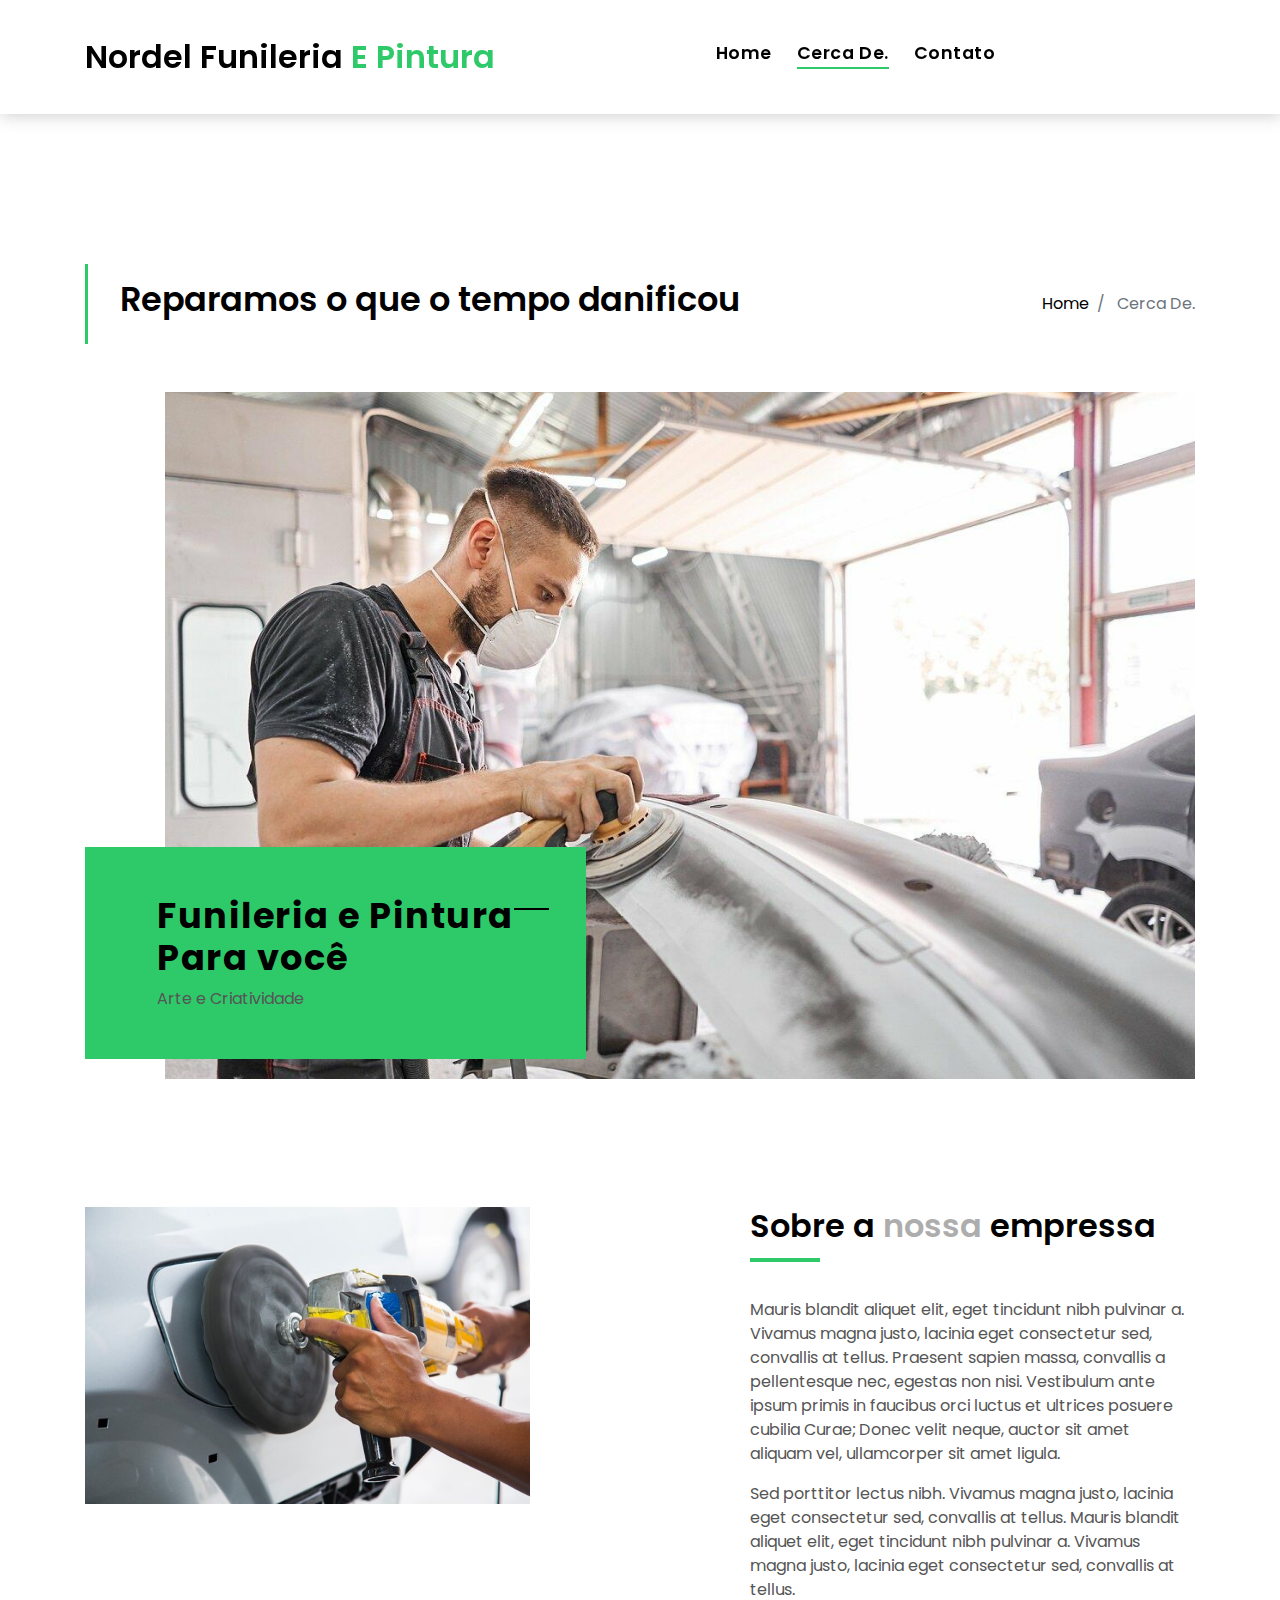
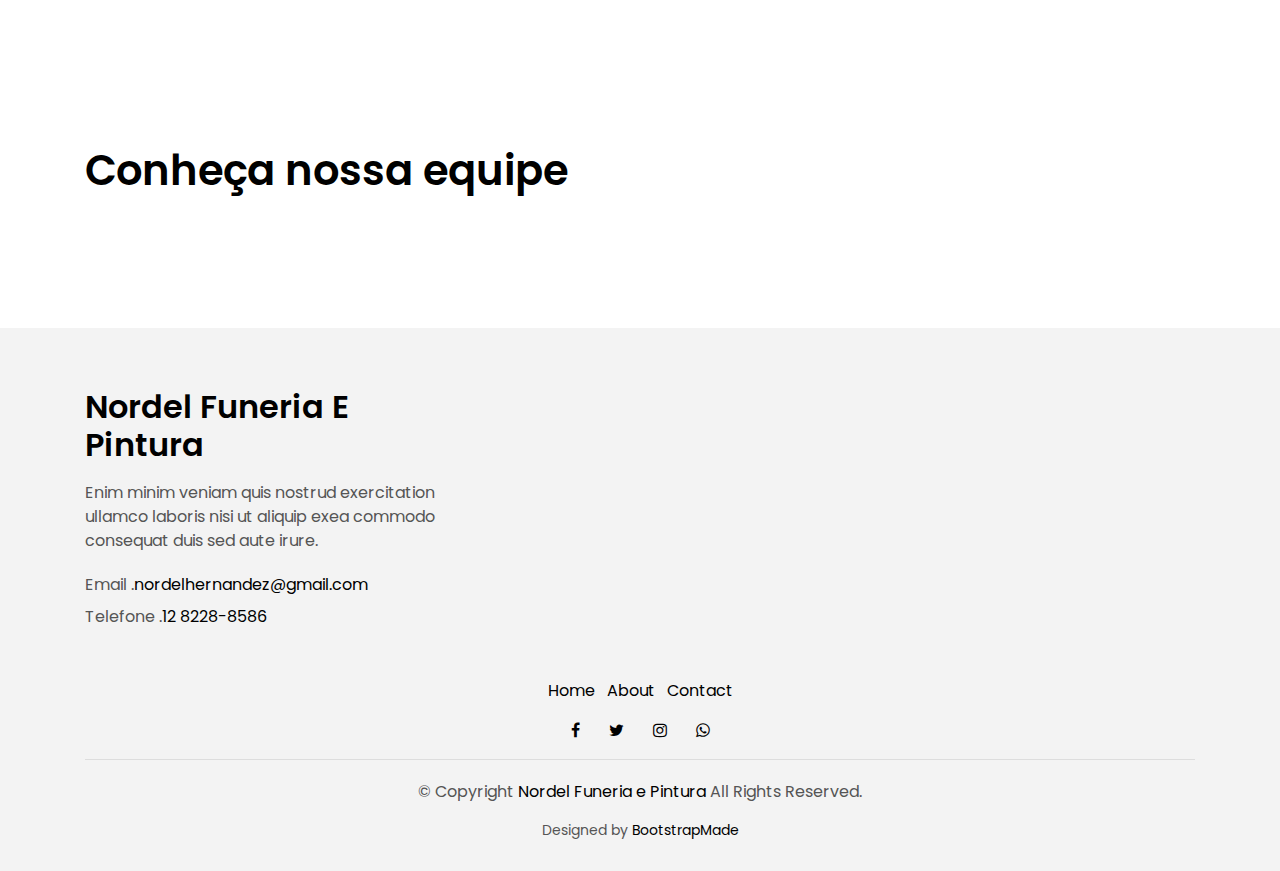
==== commit d80bfa2f: "Update about.html" ====
--- a/about.html
+++ b/about.html
@@ -1,9 +1,9 @@
 <!DOCTYPE html>
-<html lang="en">
+<html lang="pt">
 
 <head>
     <meta charset="utf-8">
-    <title>EstateAgency Bootstrap Template</title>
+    <title>Nordel Funeria E Pintura || Cerca de</title>
     <meta content="width=device-width, initial-scale=1.0" name="viewport">
     <meta content="" name="keywords">
     <meta content="" name="description">
@@ -71,7 +71,9 @@
         </div>
     </nav>
     <!--/ Nav End /-->
-
+  </br>
+    </br>
+    </br>
     <!--/ Intro Single star /-->
     <section class="intro-single">
         <div class="container">
@@ -476,4 +478,4 @@
 
 </body>
 
-</html>+</html>
--- a/css/style.css
+++ b/css/style.css
@@ -5,13 +5,14 @@
   License: https://bootstrapmade.com/license/
 */
 
+
 /*======================================
 //--//-->   STYLES GENERALES
 ======================================*/
 
 body {
-  font-family: 'Poppins', sans-serif;
-  color: #555555;
+    font-family: 'Poppins', sans-serif;
+    color: #555555;
 }
 
 h1,
@@ -20,961 +21,979 @@
 h4,
 h5,
 h6 {
-  color: #000000;
+    color: #000000;
 }
 
 a {
-  color: #000000;
-  transition: all .5s ease;
+    color: #000000;
+    transition: all .5s ease;
 }
 
 a:hover {
-  color: #2eca6a;
-  text-decoration: none;
+    color: #2eca6a;
+    text-decoration: none;
 }
 
 .link-two {
-  color: #000000;
-  transition: all .5s ease;
+    color: #000000;
+    transition: all .5s ease;
 }
 
 .link-two:hover {
-  text-decoration: underline;
-  color: #000000;
+    text-decoration: underline;
+    color: #000000;
 }
 
 .link-one {
-  color: #000000;
-  transition: all .5s ease;
+    color: #000000;
+    transition: all .5s ease;
 }
 
 .link-one:hover {
-  color: #000000;
-  text-decoration: none;
+    color: #000000;
+    text-decoration: none;
 }
 
 .link-icon {
-  color: #000000;
-  font-weight: 500;
+    color: #000000;
+    font-weight: 500;
 }
 
 .link-icon span {
-  font-size: 14px;
-  padding-left: 4px;
-  vertical-align: middle;
+    font-size: 14px;
+    padding-left: 4px;
+    vertical-align: middle;
 }
 
 .link-a {
-  color: #ffffff;
-  text-decoration: none;
+    color: #ffffff;
+    text-decoration: none;
 }
 
 .link-a:hover {
-  color: #ffffff;
-  text-decoration: none;
+    color: #ffffff;
+    text-decoration: none;
 }
 
 .link-a span {
-  font-size: 18px;
-  vertical-align: middle;
-  margin-left: 5px;
+    font-size: 18px;
+    vertical-align: middle;
+    margin-left: 5px;
 }
 
 .text-brand {
-  color: #000000;
-  font-size: 2rem;
-  font-weight: 600;
+    color: #000000;
+    font-size: 2rem;
+    font-weight: 600;
 }
 
 .color-a {
-  color: #000000;
+    color: #000000;
 }
 
 .color-b {
-  color: #2eca6a;
+    color: #2eca6a;
 }
 
 .color-d {
-  color: #adadad;
+    color: #adadad;
 }
 
 .color-text-a {
-  color: #555555;
+    color: #555555;
 }
 
 .no-margin {
-  margin: 0;
-}
+    margin: 0;
+}
+
 
 /*------/ Nav Pills  /------*/
 
 .nav-pills-a.nav-pills .nav-link {
-  color: #000000;
-  position: relative;
-  font-weight: 600;
+    color: #000000;
+    position: relative;
+    font-weight: 600;
 }
 
 .nav-pills-a.nav-pills .nav-link.active {
-  background-color: transparent;
+    background-color: transparent;
 }
 
 .nav-pills-a.nav-pills .nav-link.active:after {
-  content: '';
-  position: absolute;
-  left: 0;
-  bottom: -1px;
-  width: 100%;
-  height: 2px;
-  background-color: #2eca6a;
-  z-index: 2;
-}
+    content: '';
+    position: absolute;
+    left: 0;
+    bottom: -1px;
+    width: 100%;
+    height: 2px;
+    background-color: #2eca6a;
+    z-index: 2;
+}
+
 
 /*------/ Bg Image /------*/
 
 .bg-image {
-  background-repeat: no-repeat;
-  background-attachment: fixed;
-  background-size: cover;
-  background-position: center center;
-}
+    background-repeat: no-repeat;
+    background-attachment: fixed;
+    background-size: cover;
+    background-position: center center;
+}
+
 
 /*------/ List a /------*/
 
 .list-a {
-  display: inline-block;
-  line-height: 2;
-  padding: 0;
-  list-style: none;
+    display: inline-block;
+    line-height: 2;
+    padding: 0;
+    list-style: none;
 }
 
 .list-a li {
-  position: relative;
-  width: 50%;
-  float: left;
-  padding-left: 25px;
-  padding-right: 5px;
+    position: relative;
+    width: 50%;
+    float: left;
+    padding-left: 25px;
+    padding-right: 5px;
 }
 
 .list-a li:before {
-  content: '';
-  width: 10px;
-  height: 2px;
-  position: absolute;
-  background-color: #313131;
-  top: 15px;
-  left: 0;
-}
+    content: '';
+    width: 10px;
+    height: 2px;
+    position: absolute;
+    background-color: #313131;
+    top: 15px;
+    left: 0;
+}
+
 
 /*------/ Pagination-a /------*/
 
 .pagination-a .pagination .page-link {
-  margin: 0 .2rem;
-  border-color: transparent;
-  padding: .5rem .8rem;
-  color: #000000;
+    margin: 0 .2rem;
+    border-color: transparent;
+    padding: .5rem .8rem;
+    color: #000000;
 }
 
 .pagination-a .pagination .page-link:hover,
 .pagination-a .pagination .page-link:active,
 .pagination-a .pagination .page-link:focus {
-  background-color: #2eca6a;
+    background-color: #2eca6a;
 }
 
 .pagination-a .pagination .page-link span {
-  font-size: 1.2rem;
+    font-size: 1.2rem;
 }
 
 .pagination-a .pagination .next .page-link {
-  padding: .4rem .9rem;
+    padding: .4rem .9rem;
 }
 
 .pagination-a .pagination .page-item:last-child .page-link {
-  border-top-right-radius: 0;
-  border-bottom-right-radius: 0;
+    border-top-right-radius: 0;
+    border-bottom-right-radius: 0;
 }
 
 .pagination-a .pagination .page-item:first-child .page-link {
-  border-top-left-radius: 0;
-  border-bottom-left-radius: 0;
+    border-top-left-radius: 0;
+    border-bottom-left-radius: 0;
 }
 
 .pagination-a .pagination .page-item.disabled .page-link {
-  padding: .4rem .9rem;
-  color: #555555;
+    padding: .4rem .9rem;
+    color: #555555;
 }
 
 .pagination-a .pagination .page-item.active .page-link {
-  background-color: #2eca6a;
+    background-color: #2eca6a;
 }
 
 .a {
-  color: #2eca6a;
-  font-size: 1.3rem;
-}
+    color: #2eca6a;
+    font-size: 1.3rem;
+}
+
 
 /*------/ Icon Box /------*/
 
 .icon-box .icon-box-icon {
-  display: table-cell;
-  vertical-align: top;
-  font-size: 36px;
-  color: #000000;
-  width: 50px;
-  padding-top: 8px;
+    display: table-cell;
+    vertical-align: top;
+    font-size: 36px;
+    color: #000000;
+    width: 50px;
+    padding-top: 8px;
 }
 
 .icon-box .icon-box-content {
-  padding-top: 18px;
-}
+    padding-top: 18px;
+}
+
 
 /*------/ Space Padding /------*/
 
 .section-t8 {
-  padding-top: 8rem;
+    padding-top: 8rem;
 }
 
 .section-t4 {
-  padding-top: 4rem;
+    padding-top: 4rem;
 }
 
 .section-t3 {
-  padding-top: 3rem;
+    padding-top: 3rem;
 }
 
 .section-b2 {
-  padding-bottom: 2rem;
+    padding-bottom: 2rem;
 }
 
 .section-tb85 {
-  padding: 8rem 0 5rem 0;
-}
+    padding: 8rem 0 5rem 0;
+}
+
 
 /*------/ Title /------*/
 
 .title-wrap {
-  padding-bottom: 4rem;
+    padding-bottom: 4rem;
 }
 
 .title-a {
-  font-size: 2.6rem;
-  font-weight: 600;
+    font-size: 2.6rem;
+    font-weight: 600;
 }
 
 .title-link {
-  font-size: 1.2rem;
-  font-weight: 300;
-  padding-top: 1.2rem;
+    font-size: 1.2rem;
+    font-weight: 300;
+    padding-top: 1.2rem;
 }
 
 .title-link a {
-  color: #313131;
+    color: #313131;
 }
 
 .title-link span {
-  font-size: 20px;
-  padding-left: 4px;
-  vertical-align: middle;
+    font-size: 20px;
+    padding-left: 4px;
+    vertical-align: middle;
 }
 
 .title-box-d {
-  padding-bottom: 1.8rem;
-  margin-bottom: 1rem;
-  position: relative;
+    padding-bottom: 1.8rem;
+    margin-bottom: 1rem;
+    position: relative;
 }
 
 .title-box-d .title-d {
-  font-weight: 600;
-  font-size: 2rem;
+    font-weight: 600;
+    font-size: 2rem;
 }
 
 .title-box-d .title-d:after {
-  content: '';
-  position: absolute;
-  width: 70px;
-  height: 4px;
-  background-color: #2eca6a;
-  bottom: 20px;
-  left: 0;
-}
+    content: '';
+    position: absolute;
+    width: 70px;
+    height: 4px;
+    background-color: #2eca6a;
+    bottom: 20px;
+    left: 0;
+}
+
 
 /*------/ Display Table & Table Cell /------*/
 
 .display-table {
-  width: 100%;
-  height: 100%;
-  display: table;
+    width: 100%;
+    height: 100%;
+    display: table;
 }
 
 .table-cell {
-  display: table-cell;
-  vertical-align: middle;
-}
+    display: table-cell;
+    vertical-align: middle;
+}
+
 
 /*------/ Ul Resect /------*/
 
 .ul-resect ul,
 .list-a ul,
 .box-comments ul {
-  list-style: none;
-  padding-left: 0;
-  margin-bottom: 0;
-}
+    list-style: none;
+    padding-left: 0;
+    margin-bottom: 0;
+}
+
 
 /*------/ Overlay /------*/
 
 .overlay-a {
-  background: linear-gradient(to bottom, rgba(0, 0, 0, 0) 0%, rgba(0, 0, 0, 0.2) 27%, rgba(0, 0, 0, 0.65) 90%);
+    background: linear-gradient(to bottom, rgba(0, 0, 0, 0) 0%, rgba(0, 0, 0, 0.2) 27%, rgba(0, 0, 0, 0.65) 90%);
 }
 
 .overlay {
-  position: absolute;
-  top: 0;
-  left: 0px;
-  padding: 0;
-  height: 100%;
-  width: 100%;
-}
+    position: absolute;
+    top: 0;
+    left: 0px;
+    padding: 0;
+    height: 100%;
+    width: 100%;
+}
+
 
 /*------/ Owl carousel /------*/
 
 .owl-theme .owl-dots {
-  text-align: center;
-  margin-top: 18px;
+    text-align: center;
+    margin-top: 18px;
 }
 
 .owl-theme .owl-dots .owl-dot {
-  display: inline-block;
+    display: inline-block;
 }
 
 .owl-theme .owl-dots .owl-dot span {
-  width: 16px;
-  height: 9px;
-  margin: 5px 5px;
-  background: #000000;
-  border: 0px solid #000000;
-  display: block;
-  transition: all 0.6s ease-in-out;
-  cursor: pointer;
-  border-radius: 0px;
+    width: 16px;
+    height: 9px;
+    margin: 5px 5px;
+    background: #000000;
+    border: 0px solid #000000;
+    display: block;
+    transition: all 0.6s ease-in-out;
+    cursor: pointer;
+    border-radius: 0px;
 }
 
 .owl-theme .owl-dots .owl-dot:hover span {
-  background-color: #2eca6a;
+    background-color: #2eca6a;
 }
 
 .owl-theme .owl-dots .owl-dot.active span {
-  background-color: #2eca6a;
-  width: 35px;
+    background-color: #2eca6a;
+    width: 35px;
 }
 
 .owl-arrow .owl-nav {
-  position: absolute;
-  top: 0;
-  right: 0;
-  font-size: 1.8rem;
+    position: absolute;
+    top: 0;
+    right: 0;
+    font-size: 1.8rem;
 }
 
 .owl-arrow .owl-nav .owl-prev,
 .owl-arrow .owl-nav .owl-next {
-  display: inline-block;
-  transition: all 0.6s ease-in-out;
-  color: #000000;
+    display: inline-block;
+    transition: all 0.6s ease-in-out;
+    color: #000000;
 }
 
 .owl-arrow .owl-nav .owl-prev.disabled,
 .owl-arrow .owl-nav .owl-next.disabled {
-  transition: all 0.6s ease-in-out;
-  color: #adadad;
+    transition: all 0.6s ease-in-out;
+    color: #adadad;
 }
 
 .owl-arrow .owl-nav .owl-next {
-  margin-left: 15px;
+    margin-left: 15px;
 }
 
 .nav-arrow-a .owl-arrow .owl-nav {
-  font-size: 1.8rem;
-  margin-top: -110px;
+    font-size: 1.8rem;
+    margin-top: -110px;
 }
 
 .nav-arrow-a .owl-arrow .owl-nav .owl-next {
-  margin-left: 15px;
+    margin-left: 15px;
 }
 
 .nav-arrow-b .owl-arrow .owl-nav {
-  position: absolute;
-  top: 0;
-  right: 0;
-  font-size: 1.2rem;
+    position: absolute;
+    top: 0;
+    right: 0;
+    font-size: 1.2rem;
 }
 
 .nav-arrow-b .owl-arrow .owl-nav .owl-prev,
 .nav-arrow-b .owl-arrow .owl-nav .owl-next {
-  padding: .7rem 1.5rem !important;
-  display: inline-block;
-  transition: all 0.6s ease-in-out;
-  color: #ffffff;
-  background-color: #2eca6a;
-  opacity: .9;
+    padding: .7rem 1.5rem !important;
+    display: inline-block;
+    transition: all 0.6s ease-in-out;
+    color: #ffffff;
+    background-color: #2eca6a;
+    opacity: .9;
 }
 
 .nav-arrow-b .owl-arrow .owl-nav .owl-prev.disabled,
 .nav-arrow-b .owl-arrow .owl-nav .owl-next.disabled {
-  transition: all 0.6s ease-in-out;
-  color: #ffffff;
+    transition: all 0.6s ease-in-out;
+    color: #ffffff;
 }
 
 .nav-arrow-b .owl-arrow .owl-nav .owl-prev:hover,
 .nav-arrow-b .owl-arrow .owl-nav .owl-next:hover {
-  background-color: #26a356;
+    background-color: #26a356;
 }
 
 .nav-arrow-b .owl-arrow .owl-nav .owl-next {
-  margin-left: 0px;
-}
+    margin-left: 0px;
+}
+
 
 /*------/ Socials /------*/
 
 .socials-a .list-inline-item:not(:last-child) {
-  margin-right: 25px;
-}
+    margin-right: 25px;
+}
+
 
 /* Back to top button */
 
 .back-to-top {
-  position: fixed;
-  display: none;
-  background: #2eca6a;
-  color: #fff;
-  width: 44px;
-  height: 44px;
-  text-align: center;
-  line-height: 1;
-  font-size: 16px;
-  border-radius: 50%;
-  right: 15px;
-  bottom: 15px;
-  transition: background 0.5s;
-  z-index: 11;
+    position: fixed;
+    display: none;
+    background: #2eca6a;
+    color: #fff;
+    width: 44px;
+    height: 44px;
+    text-align: center;
+    line-height: 1;
+    font-size: 16px;
+    border-radius: 50%;
+    right: 15px;
+    bottom: 15px;
+    transition: background 0.5s;
+    z-index: 11;
 }
 
 .back-to-top i {
-  padding-top: 12px;
-  color: #fff;
-}
+    padding-top: 12px;
+    color: #fff;
+}
+
 
 /* Prelaoder */
 
 #preloader {
-  position: fixed;
-  top: 0;
-  left: 0;
-  right: 0;
-  bottom: 0;
-  z-index: 9999;
-  overflow: hidden;
-  background: #fff;
+    position: fixed;
+    top: 0;
+    left: 0;
+    right: 0;
+    bottom: 0;
+    z-index: 9999;
+    overflow: hidden;
+    background: #fff;
 }
 
 #preloader:before {
-  content: "";
-  position: fixed;
-  top: calc(50% - 30px);
-  left: calc(50% - 30px);
-  border: 6px solid #f2f2f2;
-  border-top: 6px solid #2eca6a;
-  border-radius: 50%;
-  width: 60px;
-  height: 60px;
-  -webkit-animation: animate-preloader 1s linear infinite;
-  animation: animate-preloader 1s linear infinite;
+    content: "";
+    position: fixed;
+    top: calc(50% - 30px);
+    left: calc(50% - 30px);
+    border: 6px solid #f2f2f2;
+    border-top: 6px solid #2eca6a;
+    border-radius: 50%;
+    width: 60px;
+    height: 60px;
+    -webkit-animation: animate-preloader 1s linear infinite;
+    animation: animate-preloader 1s linear infinite;
 }
 
 @-webkit-keyframes animate-preloader {
-  0% {
-    -webkit-transform: rotate(0deg);
-    transform: rotate(0deg);
-  }
-
-  100% {
-    -webkit-transform: rotate(360deg);
-    transform: rotate(360deg);
-  }
+    0% {
+        -webkit-transform: rotate(0deg);
+        transform: rotate(0deg);
+    }
+    100% {
+        -webkit-transform: rotate(360deg);
+        transform: rotate(360deg);
+    }
 }
 
 @keyframes animate-preloader {
-  0% {
-    -webkit-transform: rotate(0deg);
-    transform: rotate(0deg);
-  }
-
-  100% {
-    -webkit-transform: rotate(360deg);
-    transform: rotate(360deg);
-  }
-}
+    0% {
+        -webkit-transform: rotate(0deg);
+        transform: rotate(0deg);
+    }
+    100% {
+        -webkit-transform: rotate(360deg);
+        transform: rotate(360deg);
+    }
+}
+
 
 /*======================================
 //--//-->   NAVBAR
 ======================================*/
 
 .navbar-default {
-  transition: all .5s ease-in-out;
-  background-color: #ffffff;
-  padding-top: 28px;
-  padding-bottom: 28px;
-  -webkit-backface-visibility: hidden;
-  backface-visibility: hidden;
-  box-shadow: 1px 2px 15px rgba(100, 100, 100, 0.3);
+    transition: all .5s ease-in-out;
+    background-color: #ffffff;
+    padding-top: 28px;
+    padding-bottom: 28px;
+    -webkit-backface-visibility: hidden;
+    backface-visibility: hidden;
+    box-shadow: 1px 2px 15px rgba(100, 100, 100, 0.3);
 }
 
 .navbar-default .nav-search {
-  color: #000000;
-  font-size: 1.5rem;
+    color: #000000;
+    font-size: 1.5rem;
 }
 
 .navbar-default.navbar-reduce {
-  box-shadow: 1px 2px 15px rgba(100, 100, 100, 0.3);
+    box-shadow: 1px 2px 15px rgba(100, 100, 100, 0.3);
 }
 
 .navbar-default.navbar-trans,
 .navbar-default.navbar-reduce {
-  -webkit-backface-visibility: hidden;
-  backface-visibility: hidden;
+    -webkit-backface-visibility: hidden;
+    backface-visibility: hidden;
 }
 
 .navbar-default.navbar-trans .nav-item,
 .navbar-default.navbar-reduce .nav-item {
-  position: relative;
-  padding-right: 10px;
-  padding-bottom: 8px;
-  margin-left: 0;
+    position: relative;
+    padding-right: 10px;
+    padding-bottom: 8px;
+    margin-left: 0;
 }
 
 .navbar-default.navbar-trans .nav-link,
 .navbar-default.navbar-reduce .nav-link {
-  font-size: 1.1rem;
-  color: #000000;
-  font-weight: 600;
-  letter-spacing: 0.030em;
-  transition: all 0.1s ease-in-out;
-  position: relative;
-  padding-left: 0;
-  padding-right: 0;
+    font-size: 1.1rem;
+    color: #000000;
+    font-weight: 600;
+    letter-spacing: 0.030em;
+    transition: all 0.1s ease-in-out;
+    position: relative;
+    padding-left: 0;
+    padding-right: 0;
 }
 
 .navbar-default.navbar-trans .nav-link:before,
 .navbar-default.navbar-reduce .nav-link:before {
-  content: '';
-  position: absolute;
-  bottom: 5px;
-  left: 0;
-  width: 100%;
-  height: 2px;
-  z-index: 0;
-  background-color: #2eca6a;
-  -webkit-transform: scaleX(0);
-  transform: scaleX(0);
-  -webkit-transform-origin: right;
-  transform-origin: right;
-  transition: opacity .2s ease-out 0.3s, -webkit-transform .2s ease-out;
-  transition: transform .2s ease-out, opacity .2s ease-out 0.3s;
-  transition: transform .2s ease-out, opacity .2s ease-out 0.3s, -webkit-transform .2s ease-out;
+    content: '';
+    position: absolute;
+    bottom: 5px;
+    left: 0;
+    width: 100%;
+    height: 2px;
+    z-index: 0;
+    background-color: #2eca6a;
+    -webkit-transform: scaleX(0);
+    transform: scaleX(0);
+    -webkit-transform-origin: right;
+    transform-origin: right;
+    transition: opacity .2s ease-out 0.3s, -webkit-transform .2s ease-out;
+    transition: transform .2s ease-out, opacity .2s ease-out 0.3s;
+    transition: transform .2s ease-out, opacity .2s ease-out 0.3s, -webkit-transform .2s ease-out;
 }
 
 .navbar-default.navbar-trans .nav-link:hover,
 .navbar-default.navbar-reduce .nav-link:hover {
-  color: #000000;
+    color: #000000;
 }
 
 .navbar-default.navbar-trans .nav-link:hover:before,
 .navbar-default.navbar-reduce .nav-link:hover:before {
-  -webkit-transform: scaleX(1);
-  transform: scaleX(1);
-  -webkit-transform-origin: left;
-  transform-origin: left;
-}
-
-.navbar-default.navbar-trans .show > .nav-link:before,
-.navbar-default.navbar-trans .active > .nav-link:before,
+    -webkit-transform: scaleX(1);
+    transform: scaleX(1);
+    -webkit-transform-origin: left;
+    transform-origin: left;
+}
+
+.navbar-default.navbar-trans .show>.nav-link:before,
+.navbar-default.navbar-trans .active>.nav-link:before,
 .navbar-default.navbar-trans .nav-link.show:before,
 .navbar-default.navbar-trans .nav-link.active:before,
-.navbar-default.navbar-reduce .show > .nav-link:before,
-.navbar-default.navbar-reduce .active > .nav-link:before,
+.navbar-default.navbar-reduce .show>.nav-link:before,
+.navbar-default.navbar-reduce .active>.nav-link:before,
 .navbar-default.navbar-reduce .nav-link.show:before,
 .navbar-default.navbar-reduce .nav-link.active:before {
-  -webkit-transform: scaleX(1);
-  transform: scaleX(1);
+    -webkit-transform: scaleX(1);
+    transform: scaleX(1);
 }
 
 .navbar-default.navbar-trans .nav-link:before {
-  background-color: #2eca6a;
+    background-color: #2eca6a;
 }
 
 .navbar-default.navbar-trans .nav-link:hover {
-  color: #000000;
-}
-
-.navbar-default.navbar-trans .show > .nav-link,
-.navbar-default.navbar-trans .active > .nav-link,
+    color: #000000;
+}
+
+.navbar-default.navbar-trans .show>.nav-link,
+.navbar-default.navbar-trans .active>.nav-link,
 .navbar-default.navbar-trans .nav-link.show,
 .navbar-default.navbar-trans .nav-link.active {
-  color: #000000;
+    color: #000000;
 }
 
 .navbar-default.navbar-reduce {
-  transition: all .5s ease-in-out;
-  padding-top: 19px;
-  padding-bottom: 19px;
+    transition: all .5s ease-in-out;
+    padding-top: 19px;
+    padding-bottom: 19px;
 }
 
 .navbar-default.navbar-reduce .nav-link {
-  color: #000000;
+    color: #000000;
 }
 
 .navbar-default.navbar-reduce .nav-link:before {
-  background-color: #2eca6a;
+    background-color: #2eca6a;
 }
 
 .navbar-default.navbar-reduce .nav-link:hover {
-  color: #000000;
-}
-
-.navbar-default.navbar-reduce .show > .nav-link,
-.navbar-default.navbar-reduce .active > .nav-link,
+    color: #000000;
+}
+
+.navbar-default.navbar-reduce .show>.nav-link,
+.navbar-default.navbar-reduce .active>.nav-link,
 .navbar-default.navbar-reduce .nav-link.show,
 .navbar-default.navbar-reduce .nav-link.active {
-  color: #000000;
+    color: #000000;
 }
 
 .navbar-default.navbar-reduce .navbar-brand {
-  color: #000000;
+    color: #000000;
 }
 
 .navbar-default .dropdown .dropdown-menu {
-  border-top: 0;
-  border-left: 4px solid #2eca6a;
-  border-right: 0;
-  border-bottom: 0;
-  -webkit-transform: translate3d(0px, -40px, 0px);
-  transform: translate3d(0px, -40px, 0px);
-  opacity: 0;
-  filter: alpha(opacity=0);
-  visibility: hidden;
-  transition: all 0.5s cubic-bezier(0.3, 0.65, 0.355, 1) 0s, opacity 0.31s ease 0s, height 0s linear 0.36s;
-  margin: 0;
-  border-radius: 0;
-  padding: 12px 0;
+    border-top: 0;
+    border-left: 4px solid #2eca6a;
+    border-right: 0;
+    border-bottom: 0;
+    -webkit-transform: translate3d(0px, -40px, 0px);
+    transform: translate3d(0px, -40px, 0px);
+    opacity: 0;
+    filter: alpha(opacity=0);
+    visibility: hidden;
+    transition: all 0.5s cubic-bezier(0.3, 0.65, 0.355, 1) 0s, opacity 0.31s ease 0s, height 0s linear 0.36s;
+    margin: 0;
+    border-radius: 0;
+    padding: 12px 0;
 }
 
 .navbar-default .dropdown .dropdown-menu .dropdown-item {
-  padding: 12px 18px;
-  transition: all 500ms ease;
-  font-weight: 600;
-  min-width: 220px;
+    padding: 12px 18px;
+    transition: all 500ms ease;
+    font-weight: 600;
+    min-width: 220px;
 }
 
 .navbar-default .dropdown .dropdown-menu .dropdown-item:hover {
-  background-color: #ffffff;
-  color: #2eca6a;
-  transition: all 500ms ease;
+    background-color: #ffffff;
+    color: #2eca6a;
+    transition: all 500ms ease;
 }
 
 .navbar-default .dropdown .dropdown-menu .dropdown-item.active {
-  background-color: #ffffff;
-  color: #2eca6a;
+    background-color: #ffffff;
+    color: #2eca6a;
 }
 
 .navbar-default .dropdown:hover .dropdown-menu {
-  -webkit-transform: translate3d(0px, 0px, 0px);
-  transform: translate3d(0px, 0px, 0px);
-  visibility: visible;
-  opacity: 1;
-  filter: alpha(opacity=1);
-}
+    -webkit-transform: translate3d(0px, 0px, 0px);
+    transform: translate3d(0px, 0px, 0px);
+    visibility: visible;
+    opacity: 1;
+    filter: alpha(opacity=1);
+}
+
 
 /*------/ Hamburger Navbar /------*/
 
 .navbar-toggler {
-  position: relative;
+    position: relative;
 }
 
 .navbar-toggler:focus,
 .navbar-toggler:active {
-  outline: 0;
+    outline: 0;
 }
 
 .navbar-toggler span {
-  display: block;
-  background-color: #000000;
-  height: 3px;
-  width: 25px;
-  margin-top: 4px;
-  margin-bottom: 4px;
-  -webkit-transform: rotate(0deg);
-  transform: rotate(0deg);
-  left: 0;
-  opacity: 1;
+    display: block;
+    background-color: #000000;
+    height: 3px;
+    width: 25px;
+    margin-top: 4px;
+    margin-bottom: 4px;
+    -webkit-transform: rotate(0deg);
+    transform: rotate(0deg);
+    left: 0;
+    opacity: 1;
 }
 
 .navbar-toggler span:nth-child(1),
 .navbar-toggler span:nth-child(3) {
-  transition: -webkit-transform .35s ease-in-out;
-  transition: transform .35s ease-in-out;
-  transition: transform .35s ease-in-out, -webkit-transform .35s ease-in-out;
+    transition: -webkit-transform .35s ease-in-out;
+    transition: transform .35s ease-in-out;
+    transition: transform .35s ease-in-out, -webkit-transform .35s ease-in-out;
 }
 
 .navbar-toggler:not(.collapsed) span:nth-child(1) {
-  position: absolute;
-  left: 12px;
-  top: 10px;
-  -webkit-transform: rotate(135deg);
-  transform: rotate(135deg);
-  opacity: 0.9;
+    position: absolute;
+    left: 12px;
+    top: 10px;
+    -webkit-transform: rotate(135deg);
+    transform: rotate(135deg);
+    opacity: 0.9;
 }
 
 .navbar-toggler:not(.collapsed) span:nth-child(2) {
-  height: 12px;
-  visibility: hidden;
-  background-color: transparent;
+    height: 12px;
+    visibility: hidden;
+    background-color: transparent;
 }
 
 .navbar-toggler:not(.collapsed) span:nth-child(3) {
-  position: absolute;
-  left: 12px;
-  top: 10px;
-  -webkit-transform: rotate(-135deg);
-  transform: rotate(-135deg);
-  opacity: 0.9;
-}
+    position: absolute;
+    left: 12px;
+    top: 10px;
+    -webkit-transform: rotate(-135deg);
+    transform: rotate(-135deg);
+    opacity: 0.9;
+}
+
 
 /*======================================
 //--//-->   BOX COLAPSE
 ======================================*/
 
 .box-collapse {
-  position: fixed;
-  top: 0;
-  bottom: 0;
-  right: 0;
-  width: 100%;
-  z-index: 1040;
-  background-color: #ffffff;
-  -webkit-transform: translateX(100%);
-  transform: translateX(100%);
-  transition: all 0.6s ease;
+    position: fixed;
+    top: 0;
+    bottom: 0;
+    right: 0;
+    width: 100%;
+    z-index: 1040;
+    background-color: #ffffff;
+    -webkit-transform: translateX(100%);
+    transform: translateX(100%);
+    transition: all 0.6s ease;
 }
 
 .box-collapse .title-box-d {
-  top: 30px;
-  left: 60px;
-  opacity: 0;
-  transition: all 1s ease;
-  transition-delay: .3s;
+    top: 30px;
+    left: 60px;
+    opacity: 0;
+    transition: all 1s ease;
+    transition-delay: .3s;
 }
 
 .box-collapse-wrap {
-  opacity: 0;
-  position: absolute;
-  left: 0;
-  top: 6.5rem;
-  bottom: 5rem;
-  padding-left: 10%;
-  padding-right: 10%;
-  overflow-x: hidden;
-  overflow-y: auto;
-  margin: 0;
-  -webkit-transform: translateY(3rem);
-  transform: translateY(3rem);
-  transition: opacity 0.5s 0.5s ease, -webkit-transform 0.5s 0.5s ease;
-  transition: transform 0.5s 0.5s ease, opacity 0.5s 0.5s ease;
-  transition: transform 0.5s 0.5s ease, opacity 0.5s 0.5s ease, -webkit-transform 0.5s 0.5s ease;
+    opacity: 0;
+    position: absolute;
+    left: 0;
+    top: 6.5rem;
+    bottom: 5rem;
+    padding-left: 10%;
+    padding-right: 10%;
+    overflow-x: hidden;
+    overflow-y: auto;
+    margin: 0;
+    -webkit-transform: translateY(3rem);
+    transform: translateY(3rem);
+    transition: opacity 0.5s 0.5s ease, -webkit-transform 0.5s 0.5s ease;
+    transition: transform 0.5s 0.5s ease, opacity 0.5s 0.5s ease;
+    transition: transform 0.5s 0.5s ease, opacity 0.5s 0.5s ease, -webkit-transform 0.5s 0.5s ease;
 }
 
 .box-collapse-open .click-closed {
-  visibility: visible;
+    visibility: visible;
 }
 
 .box-collapse-open .box-collapse {
-  -webkit-transform: translateX(0);
-  transform: translateX(0);
-  box-shadow: 0 0 65px rgba(0, 0, 0, 0.07);
-  opacity: 1;
+    -webkit-transform: translateX(0);
+    transform: translateX(0);
+    box-shadow: 0 0 65px rgba(0, 0, 0, 0.07);
+    opacity: 1;
 }
 
 .box-collapse-open .box-collapse .title-box-d {
-  -webkit-transform: translate(0);
-  transform: translate(0);
-  opacity: 1;
+    -webkit-transform: translate(0);
+    transform: translate(0);
+    opacity: 1;
 }
 
 .box-collapse-open .box-collapse-wrap {
-  -webkit-transform: translate(0);
-  transform: translate(0);
-  opacity: 1;
+    -webkit-transform: translate(0);
+    transform: translate(0);
+    opacity: 1;
 }
 
 .box-collapse-closed .box-collapse {
-  opacity: .7;
-  transition-delay: 0s;
+    opacity: .7;
+    transition-delay: 0s;
 }
 
 .box-collapse-closed .box-collapse .title-box-d {
-  opacity: 0;
-  transition-delay: 0s;
+    opacity: 0;
+    transition-delay: 0s;
 }
 
 .box-collapse-closed .box-collapse .form-a {
-  opacity: 0;
-  transition-delay: 0s;
+    opacity: 0;
+    transition-delay: 0s;
 }
 
 .click-closed {
-  position: fixed;
-  top: 0;
-  left: 0;
-  width: 100%;
-  height: 100%;
-  visibility: hidden;
-  z-index: 1035;
-  background-color: #000000;
-  opacity: .4;
+    position: fixed;
+    top: 0;
+    left: 0;
+    width: 100%;
+    height: 100%;
+    visibility: hidden;
+    z-index: 1035;
+    background-color: #000000;
+    opacity: .4;
 }
 
 .close-box-collapse {
-  position: absolute;
-  z-index: 1050;
-  top: 2rem;
-  font-size: 3.5rem;
-  line-height: 1;
-  color: #000000;
-  cursor: pointer;
-  transition: all 0.3s ease;
+    position: absolute;
+    z-index: 1050;
+    top: 2rem;
+    font-size: 3.5rem;
+    line-height: 1;
+    color: #000000;
+    cursor: pointer;
+    transition: all 0.3s ease;
 }
 
 .right-boxed {
-  right: 4.2857rem;
-}
+    right: 4.2857rem;
+}
+
 
 /*======================================
 //--//-->   INTRO
 ======================================*/
 
 .intro {
-  height: 100vh;
-  position: relative;
-  color: #ffffff;
+    height: 100vh;
+    position: relative;
+    color: #ffffff;
 }
 
 .intro .owl-theme .owl-dots {
-  position: absolute;
-  bottom: 70px;
-  right: 50px;
+    position: absolute;
+    bottom: 70px;
+    right: 50px;
 }
 
 .intro .owl-theme .owl-dots .owl-dot span {
-  background: #ffffff;
-  border: 0px solid #ffffff;
+    background: #ffffff;
+    border: 0px solid #ffffff;
 }
 
 .intro .owl-theme .owl-dots .owl-dot:hover span {
-  background-color: #2eca6a;
+    background-color: #2eca6a;
 }
 
 .intro .owl-theme .owl-dots .owl-dot.active span {
-  background-color: #2eca6a;
+    background-color: #2eca6a;
 }
 
 .intro .intro-item {
-  padding-top: 2rem;
+    padding-top: 2rem;
 }
 
 .intro .carousel-item-a {
-  position: relative;
-  height: 100vh;
+    position: relative;
+    height: 100vh;
 }
 
 .intro .carousel-item-a.bg-image {
-  background-attachment: scroll;
+    background-attachment: scroll;
 }
 
 .intro .intro-content {
-  position: absolute;
+    position: absolute;
 }
 
 .intro .intro-body {
-  padding-left: 1rem;
+    padding-left: 0.3srem;
 }
 
 .intro .intro-body .price-a {
-  color: #ffffff;
-  padding: 1rem 1.5rem;
-  border: 2px solid #2eca6a;
-  border-radius: 50px;
-  text-transform: uppercase;
-  letter-spacing: 0.030em;
+    color: #ffffff;
+    padding: 1rem 1.2rem;
+    border: 1.4spx solid #2eca6a;
+    border-radius: 50px;
+    text-transform: uppercase;
+    letter-spacing: 0.030em;
 }
 
 .intro .spacial {
-  -webkit-animation-delay: .2s;
-  animation-delay: .2s;
-  color: #ffffff;
+    -webkit-animation-delay: .2s;
+    animation-delay: .2s;
+    color: #ffffff;
 }
 
 .intro .intro-title-top {
-  -webkit-animation-delay: .6s;
-  animation-delay: .6s;
-  margin-bottom: 1rem;
-  font-size: .9rem;
-  color: #ffffff;
-  letter-spacing: .05em;
+    -webkit-animation-delay: .6s;
+    animation-delay: .6s;
+    margin-bottom: 1rem;
+    font-size: .9rem;
+    color: #ffffff;
+    letter-spacing: .05em;
 }
 
 .intro .intro-title {
-  transition-duration: 9s !important;
-  color: #ffffff;
-  font-weight: 700;
-  font-size: 2.8rem;
-  text-transform: uppercase;
+    transition-duration: 9s !important;
+    color: #ffffff;
+    font-weight: 700;
+    font-size: 2.8rem;
+    text-transform: uppercase;
 }
 
 .intro .intro-subtitle {
-  font-size: 1.5rem;
-  font-weight: 300;
+    font-size: 1.5rem;
+    font-weight: 300;
 }
 
 .intro .intro-subtitle.intro-price {
-  padding-top: 1rem;
-  font-size: 1.2rem;
-}
+    padding-top: 1rem;
+    font-size: 1.2rem;
+}
+
 
 /*------/ Intro Single /------*/
 
 .intro-single {
-  padding: 12rem 0 3rem;
+    padding: 12rem 0 3rem;
 }
 
 .intro-single .title-single-box {
-  padding: 1rem 0 1rem 2rem;
+    padding: 1rem 0 1rem 2rem;
 }
 
 .intro-single .title-single-box {
-  border-left: 3px solid #2eca6a;
+    border-left: 3px solid #2eca6a;
 }
 
 .intro-single .title-single-box .title-single {
-  font-weight: 600;
-  font-size: 2.2rem;
+    font-weight: 600;
+    font-size: 2.2rem;
 }
 
 .intro-single .breadcrumb-box {
-  padding: 1rem 0 0 .5rem;
+    padding: 1rem 0 0 .5rem;
 }
 
 .intro-single .breadcrumb {
-  background-color: transparent;
-  padding-right: 0;
-  padding-left: 0;
-}
+    background-color: transparent;
+    padding-right: 0;
+    padding-left: 0;
+}
+
 
 /*======================================
 //--//-->   CARD GENERAL
@@ -983,1043 +1002,986 @@
 .card-box-a,
 .card-box-b,
 .card-box-d {
-  position: relative;
-  overflow: hidden;
-  -webkit-backface-visibility: hidden;
-  backface-visibility: hidden;
+    position: relative;
+    overflow: hidden;
+    -webkit-backface-visibility: hidden;
+    backface-visibility: hidden;
 }
 
 .card-box-a .img-a,
 .card-box-a .img-b,
 .card-box-b .img-a,
 .card-box-b .img-b {
-  transition: .8s all ease-in-out;
+    transition: .8s all ease-in-out;
 }
 
 .card-overlay {
-  position: absolute;
-  width: 100%;
-  height: 100%;
-  top: 0;
-  left: 0;
+    position: absolute;
+    width: 100%;
+    height: 100%;
+    top: 0;
+    left: 0;
 }
 
 .card-shadow {
-  -webkit-backface-visibility: hidden;
-  backface-visibility: hidden;
+    -webkit-backface-visibility: hidden;
+    backface-visibility: hidden;
 }
 
 .card-shadow:before {
-  content: ' ';
-  position: absolute;
-  top: 0;
-  left: 0;
-  width: 100%;
-  height: 100%;
-  z-index: 1;
-  background: linear-gradient(to bottom, rgba(0, 0, 0, 0) 0%, rgba(0, 0, 0, 0.2) 27%, rgba(0, 0, 0, 0.65) 90%);
-}
+    content: ' ';
+    position: absolute;
+    top: 0;
+    left: 0;
+    width: 100%;
+    height: 100%;
+    z-index: 1;
+    background: linear-gradient(to bottom, rgba(0, 0, 0, 0) 0%, rgba(0, 0, 0, 0.2) 27%, rgba(0, 0, 0, 0.65) 90%);
+}
+
 
 /*======================================
 //--//-->   PROPERTY - CARD-A
 ======================================*/
 
 .card-overlay-a-content {
-  transition: all .5s ease-in;
-  position: absolute;
-  width: 100%;
-  bottom: 0px;
-  z-index: 2;
+    transition: all .5s ease-in;
+    position: absolute;
+    width: 100%;
+    bottom: 0px;
+    z-index: 2;
 }
 
 .card-header-a {
-  padding: 0 1rem;
+    padding: 0 1rem;
 }
 
 .card-header-a .card-title-a {
-  color: #ffffff;
-  margin-bottom: 0;
-  padding-bottom: .7rem;
+    color: #ffffff;
+    margin-bottom: 0;
+    padding-bottom: .7rem;
 }
 
 .card-header-a .card-title-a a {
-  color: #ffffff;
-  text-decoration: none;
+    color: #ffffff;
+    text-decoration: none;
 }
 
 .card-body-a {
-  z-index: 2;
-  transition: all .5s ease-in;
-  padding: 0rem 1rem 2rem 1rem;
+    z-index: 2;
+    transition: all .5s ease-in;
+    padding: 0rem 1rem 2rem 1rem;
 }
 
 .card-body-a .price-box {
-  padding-bottom: .5rem;
+    padding-bottom: .5rem;
 }
 
 .price-a {
-  color: #ffffff;
-  padding: .6rem .8rem;
-  border: 2px solid #2eca6a;
-  border-radius: 50px;
-  text-transform: uppercase;
-  letter-spacing: 0.030em;
+    color: #ffffff;
+    padding: .6rem .8rem;
+    border: 2px solid #2eca6a;
+    border-radius: 50px;
+    text-transform: uppercase;
+    letter-spacing: 0.030em;
 }
 
 .card-footer-a {
-  width: 100%;
-  position: absolute;
-  z-index: 2;
-  background-color: #2eca6a;
+    width: 100%;
+    position: absolute;
+    z-index: 2;
+    background-color: #2eca6a;
 }
 
 .card-info {
-  list-style: none;
-  margin-bottom: 0;
-  padding: .5rem 0;
+    list-style: none;
+    margin-bottom: 0;
+    padding: .5rem 0;
 }
 
 .card-info .card-info-title {
-  font-size: 1rem;
-  color: #313131;
+    font-size: 1rem;
+    color: #313131;
 }
 
 .card-info li span {
-  color: #ffffff;
-  font-size: .9rem;
-}
+    color: #ffffff;
+    font-size: .9rem;
+}
+
 
 /*------/ Property Grid /-----*/
 
 .property-grid .grid-option {
-  text-align: right;
-  margin-bottom: 2rem;
+    text-align: right;
+    margin-bottom: 2rem;
 }
 
 .property-grid .grid-option .custom-select {
-  border-radius: 0;
-  width: 200px;
-  border-color: #313131;
+    border-radius: 0;
+    width: 200px;
+    border-color: #313131;
 }
 
 .property-grid .grid-option .custom-select:hover,
 .property-grid .grid-option .custom-select:active,
 .property-grid .grid-option .custom-select:focus {
-  border-color: #313131;
+    border-color: #313131;
 }
 
 .property-grid .grid-option .custom-select option {
-  border-color: #313131;
-}
+    border-color: #313131;
+}
+
 
 /*------/ Property Single /-----*/
 
 .gallery-property {
-  margin-bottom: 3rem;
+    margin-bottom: 3rem;
 }
 
 .property-price {
-  margin: 0 auto;
+    margin: 0 auto;
 }
 
 .property-price .card-header-c {
-  padding: 0;
+    padding: 0;
 }
 
 .summary-list {
-  padding-right: 1rem;
-  color: #000000;
+    padding-right: 1rem;
+    color: #000000;
 }
 
 .summary-list .list {
-  padding: 0;
-  line-height: 2;
+    padding: 0;
+    line-height: 2;
 }
 
 .summary-list .list span {
-  color: #555555;
+    color: #555555;
 }
 
 .property-agent .title-agent {
-  font-weight: 600;
+    font-weight: 600;
 }
 
 .property-agent ul {
-  line-height: 2;
-  color: #000000;
+    line-height: 2;
+    color: #000000;
 }
 
 .property-agent .socials-a {
-  text-align: center;
-}
+    text-align: center;
+}
+
 
 /*======================================
 //--//-->   NEWS - CARD-B
 ======================================*/
 
 .card-header-b {
-  padding: 1rem;
-  color: #ffffff;
-  position: absolute;
-  bottom: 20px;
-  z-index: 2;
+    padding: 1rem;
+    color: #ffffff;
+    position: absolute;
+    bottom: 20px;
+    z-index: 2;
 }
 
 .card-header-b .category-b {
-  font-size: .9rem;
-  background-color: #2eca6a;
-  padding: .3rem .7rem;
-  color: #313131;
-  letter-spacing: 0.030em;
-  border-radius: 50px;
-  text-decoration: none;
+    font-size: .9rem;
+    background-color: #2eca6a;
+    padding: .3rem .7rem;
+    color: #313131;
+    letter-spacing: 0.030em;
+    border-radius: 50px;
+    text-decoration: none;
 }
 
 .card-header-b .title-2 {
-  margin-bottom: 0;
-  padding: .6rem 0;
-  font-size: 1.5rem;
+    margin-bottom: 0;
+    padding: .6rem 0;
+    font-size: 1.5rem;
 }
 
 .card-header-b .title-2 a {
-  color: #ffffff;
-  text-decoration: none;
+    color: #ffffff;
+    text-decoration: none;
 }
 
 .card-header-b .date-b {
-  color: #d8d8d8;
-  font-size: 1rem;
-}
+    color: #d8d8d8;
+    font-size: 1rem;
+}
+
 
 /*------/ News Single /------*/
 
 .post-information {
-  padding: 3rem 0;
+    padding: 3rem 0;
 }
 
 .post-content {
-  font-size: 1.1rem;
-  font-weight: 300;
-  line-height: 1.6;
+    font-size: 1.1rem;
+    font-weight: 300;
+    line-height: 1.6;
 }
 
 .post-content .post-intro {
-  font-size: 1.7rem;
-  font-weight: 300;
-  margin-bottom: 4rem;
-  line-height: 1.6;
-  color: #000000;
-  font-weight: 400;
+    font-size: 1.7rem;
+    font-weight: 300;
+    margin-bottom: 4rem;
+    line-height: 1.6;
+    color: #000000;
+    font-weight: 400;
 }
 
 .post-content p {
-  margin-bottom: 1.7rem;
+    margin-bottom: 1.7rem;
 }
 
 .post-content .blockquote {
-  padding: 1rem 3rem 1.7rem 3rem;
-  border-left: 3px solid #2eca6a;
-  color: #000000;
+    padding: 1rem 3rem 1.7rem 3rem;
+    border-left: 3px solid #2eca6a;
+    color: #000000;
 }
 
 .post-content .blockquote footer {
-  text-align: left;
-  padding: 0;
+    text-align: left;
+    padding: 0;
 }
 
 .post-footer {
-  padding: 3rem 0 4rem;
+    padding: 3rem 0 4rem;
 }
 
 .post-share .socials {
-  display: inline-block;
+    display: inline-block;
 }
 
 .post-share .socials li {
-  margin-left: .6rem;
-}
+    margin-left: .6rem;
+}
+
 
 /*------/ Comments /------*/
 
 .box-comments .list-comments li {
-  padding-bottom: 3.5rem;
+    padding-bottom: 3.5rem;
 }
 
 .box-comments .list-comments .comment-avatar {
-  display: table-cell;
-  vertical-align: top;
+    display: table-cell;
+    vertical-align: top;
 }
 
 .box-comments .list-comments .comment-avatar img {
-  width: 80px;
-  height: 80px;
+    width: 80px;
+    height: 80px;
 }
 
 .box-comments .list-comments .comment-author {
-  font-size: 1.3rem;
+    font-size: 1.3rem;
 }
 
 .box-comments .list-comments .comment-details {
-  display: table-cell;
-  vertical-align: top;
-  padding-left: 25px;
+    display: table-cell;
+    vertical-align: top;
+    padding-left: 25px;
 }
 
 .box-comments .list-comments .comment-description {
-  padding: .8rem 0 .5rem 0;
+    padding: .8rem 0 .5rem 0;
 }
 
 .box-comments .list-comments a {
-  color: #000000;
+    color: #000000;
 }
 
 .box-comments .list-comments span {
-  display: block;
-  color: #2B2A2A;
-  font-style: italic;
+    display: block;
+    color: #2B2A2A;
+    font-style: italic;
 }
 
 .box-comments .comment-children {
-  margin-left: 40px;
-}
+    margin-left: 40px;
+}
+
 
 /*======================================
 //--//-->   SERVICES - CARD-C
 ======================================*/
 
 .card-box-c {
-  position: relative;
+    position: relative;
 }
 
 .card-header-c {
-  padding: 0 1rem 1rem 1rem;
+    padding: 0 1rem 1rem 1rem;
 }
 
 .card-body-c {
-  padding: .5rem .5rem 0 .5rem;
+    padding: .5rem .5rem 0 .5rem;
 }
 
 .card-footer-c {
-  padding-left: .5rem;
+    padding-left: .5rem;
 }
 
 .card-box-ico {
-  padding: 1rem 3rem 1rem 2.5rem;
-  border: 5px solid #2eca6a;
+    padding: 1rem 3rem 1rem 2.5rem;
+    border: 5px solid #2eca6a;
 }
 
 .card-box-ico span {
-  font-size: 4rem;
-  color: #000000;
+    font-size: 4rem;
+    color: #000000;
 }
 
 .title-c {
-  font-size: 2.5rem;
-  font-weight: 600;
-  margin-left: -40px;
-}
+    font-size: 2.5rem;
+    font-weight: 600;
+    margin-left: -40px;
+}
+
 
 /*======================================
 //--//-->   AGENTS - CARD-D
 ======================================*/
 
 .card-box-d .card-overlay-hover {
-  transition: all .2s ease-in-out;
-  padding: 15px 40px 15px 35px;
+    transition: all .2s ease-in-out;
+    padding: 15px 40px 15px 35px;
 }
 
 .card-box-d .title-d {
-  transition: .3s ease-in-out;
-  font-size: 2rem;
-  font-weight: 600;
-  margin: 1rem 0;
-  -webkit-transform: translateY(-20px);
-  transform: translateY(-20px);
-  opacity: 0;
+    transition: .3s ease-in-out;
+    font-size: 2rem;
+    font-weight: 600;
+    margin: 1rem 0;
+    -webkit-transform: translateY(-20px);
+    transform: translateY(-20px);
+    opacity: 0;
 }
 
 .card-box-d .content-d {
-  opacity: 0;
-  transition: .5s ease-in-out;
-  -webkit-transform: translateY(-40px);
-  transform: translateY(-40px);
+    opacity: 0;
+    transition: .5s ease-in-out;
+    -webkit-transform: translateY(-40px);
+    transform: translateY(-40px);
 }
 
 .card-box-d .info-agents {
-  opacity: 0;
-  transition: .5s ease-in-out;
+    opacity: 0;
+    transition: .5s ease-in-out;
 }
 
 .card-box-d .card-footer-d {
-  transition: .5s ease-in-out;
-  -webkit-transform: translateY(40px);
-  transform: translateY(40px);
-  opacity: 0;
-  position: absolute;
-  width: 100%;
-  bottom: 10px;
-  left: 0;
+    transition: .5s ease-in-out;
+    -webkit-transform: translateY(40px);
+    transform: translateY(40px);
+    opacity: 0;
+    position: absolute;
+    width: 100%;
+    bottom: 10px;
+    left: 0;
 }
 
 .card-box-d .list-inline-item:not(:last-child) {
-  margin-right: 25px;
+    margin-right: 25px;
 }
 
 .card-box-d:hover .card-overlay-hover {
-  background-color: #2eca6a;
-  opacity: .9;
+    background-color: #2eca6a;
+    opacity: .9;
 }
 
 .card-box-d:hover .title-d,
 .card-box-d:hover .content-d,
 .card-box-d:hover .info-agents,
 .card-box-d:hover .card-footer-d {
-  opacity: 1;
-  -webkit-transform: translateY(0);
-  transform: translateY(0);
-}
+    opacity: 1;
+    -webkit-transform: translateY(0);
+    transform: translateY(0);
+}
+
 
 /*------/ Agent Single /------*/
 
 .agent-info-box .socials-footer {
-  margin-top: 2rem;
+    margin-top: 2rem;
 }
 
 .agent-info-box .socials-footer li {
-  margin-right: 1.5rem;
-}
+    margin-right: 1.5rem;
+}
+
 
 /*======================================
 //--//-->   ABOUT
 ======================================*/
 
 .section-about .title-vertical {
-  position: absolute;
-  letter-spacing: 0;
-  -webkit-transform: rotate(-90deg);
-  transform: rotate(-90deg);
-  top: 50px;
-  text-align: left;
-  font-size: 1.8rem;
-  width: 300px;
-  font-weight: 700;
-  text-align: right;
+    position: absolute;
+    letter-spacing: 0;
+    -webkit-transform: rotate(-90deg);
+    transform: rotate(-90deg);
+    top: 50px;
+    text-align: left;
+    font-size: 1.8rem;
+    width: 300px;
+    font-weight: 700;
+    text-align: right;
 }
 
 .about-img-box {
-  padding-left: 1rem;
-  position: relative;
+    padding-left: 1rem;
+    position: relative;
 }
 
 .sinse-box {
-  background-color: #2eca6a;
-  padding: 1rem 2rem;
-  position: absolute;
-  left: 15px;
-  bottom: 10px;
+    background-color: #2eca6a;
+    padding: 1rem 2rem;
+    position: absolute;
+    left: 15px;
+    bottom: 10px;
 }
 
 .sinse-box .sinse-title {
-  font-weight: 700;
-  letter-spacing: 0.043em;
-  font-size: 1rem;
+    font-weight: 700;
+    letter-spacing: 0.043em;
+    font-size: 1rem;
 }
 
 .sinse-box .sinse-title span {
-  position: absolute;
+    position: absolute;
 }
 
 .sinse-box .sinse-title span:after {
-  content: ' ';
-  width: 35px;
-  height: 2px;
-  background-color: #000000;
-  position: absolute;
-  bottom: -15px;
+    content: ' ';
+    width: 35px;
+    height: 2px;
+    background-color: #000000;
+    position: absolute;
+    bottom: -15px;
 }
 
 .sinse-box p {
-  margin-bottom: 0;
-  font-size: .7rem;
-}
+    margin-bottom: 0;
+    font-size: .7rem;
+}
+
 
 /*======================================
 //--//-->   TESTIMONIALS
 ======================================*/
 
 .testimonials-box {
-  padding: 1rem 0;
+    padding: 1rem 0;
 }
 
 .testimonials-box .testimonial-avatar {
-  width: 80px !important;
-  display: -webkit-inline-box !important;
-  display: -webkit-inline-flex !important;
-  display: -ms-inline-flexbox !important;
-  display: inline-flex !important;
-  border-radius: 50%;
+    width: 80px !important;
+    display: -webkit-inline-box !important;
+    display: -webkit-inline-flex !important;
+    display: -ms-inline-flexbox !important;
+    display: inline-flex !important;
+    border-radius: 50%;
 }
 
 .testimonial-ico {
-  text-align: center;
+    text-align: center;
 }
 
 .testimonial-ico span {
-  font-size: 1.8rem;
-  background-color: #2eca6a;
-  color: #ffffff;
-  padding: .4rem 1rem;
-  border-radius: 50px;
+    font-size: 1.8rem;
+    background-color: #2eca6a;
+    color: #ffffff;
+    padding: .4rem 1rem;
+    border-radius: 50px;
 }
 
 .testimonial-text {
-  font-style: italic;
-  margin-top: 25px;
-  padding: 1.5rem 1.5rem;
-  background-color: #f3f3f3;
-  position: relative;
+    font-style: italic;
+    margin-top: 25px;
+    padding: 1.5rem 1.5rem;
+    background-color: #f3f3f3;
+    position: relative;
 }
 
 .testimonial-text:after {
-  content: "";
-  position: absolute;
-  top: 100%;
-  left: 25px;
-  width: 0px;
-  height: 0px;
-  border-top: 15px solid #f3f3f3;
-  border-left: 15px solid transparent;
-  border-right: 15px solid transparent;
+    content: "";
+    position: absolute;
+    top: 100%;
+    left: 25px;
+    width: 0px;
+    height: 0px;
+    border-top: 15px solid #f3f3f3;
+    border-left: 15px solid transparent;
+    border-right: 15px solid transparent;
 }
 
 .testimonial-author-box {
-  margin-top: 2rem;
+    margin-top: 2rem;
 }
 
 .testimonial-author {
-  margin-left: 1rem;
-  display: -webkit-inline-box;
-  display: -webkit-inline-flex;
-  display: -ms-inline-flexbox;
-  display: inline-flex;
-  font-size: 1.2rem;
-  color: #000000;
-}
+    margin-left: 1rem;
+    display: -webkit-inline-box;
+    display: -webkit-inline-flex;
+    display: -ms-inline-flexbox;
+    display: inline-flex;
+    font-size: 1.2rem;
+    color: #000000;
+}
+
 
 /*======================================
 //--//-->   FOOTER
 ======================================*/
 
 .section-footer {
-  padding-top: 60px;
-  margin-top: 60px;
-  background: #f3f3f3;
+    padding-top: 60px;
+    margin-top: 60px;
+    background: #f3f3f3;
 }
 
 .section-footer ul {
-  line-height: 2;
+    line-height: 2;
 }
 
 .section-footer .item-list-a i {
-  font-size: 18px;
-  padding-right: 4px;
-  color: #2eca6a;
+    font-size: 18px;
+    padding-right: 4px;
+    color: #2eca6a;
 }
 
 .section-footer .widget-a .w-title-a {
-  margin-bottom: 1rem;
+    margin-bottom: 1rem;
 }
 
 footer {
-  background: #f3f3f3;
-  text-align: center;
-  padding: 30px 0;
+    background: #f3f3f3;
+    text-align: center;
+    padding: 30px 0;
 }
 
 footer .copyright-footer {
-  border-top: 1px solid #ddd;
-  padding-top: 20px;
+    border-top: 1px solid #ddd;
+    padding-top: 20px;
 }
 
 footer .credits {
-  font-size: 14px;
-}
+    font-size: 14px;
+}
+
 
 /*======================================
 //--//-->   FORM INPUT
 ======================================*/
 
 .form-a #sendmessage {
-  color: #2eca6a;
-  border: 1px solid #26a356;
-  display: none;
-  text-align: center;
-  padding: 15px;
-  font-weight: 600;
-  margin-bottom: 15px;
+    color: #2eca6a;
+    border: 1px solid #26a356;
+    display: none;
+    text-align: center;
+    padding: 15px;
+    font-weight: 600;
+    margin-bottom: 15px;
 }
 
 .form-a #errormessage {
-  color: red;
-  display: none;
-  border: 1px solid red;
-  text-align: center;
-  padding: 15px;
-  font-weight: 600;
-  margin-bottom: 15px;
+    color: red;
+    display: none;
+    border: 1px solid red;
+    text-align: center;
+    padding: 15px;
+    font-weight: 600;
+    margin-bottom: 15px;
 }
 
 .form-a #sendmessage.show,
 .form-a #errormessage.show,
 .form-a .show {
-  display: block;
+    display: block;
 }
 
 .form-a .validation {
-  color: red;
-  display: none;
-  margin: 4px 0 20px 0;
-  font-weight: 400;
-  font-size: 13px;
+    color: red;
+    display: none;
+    margin: 4px 0 20px 0;
+    font-weight: 400;
+    font-size: 13px;
 }
 
 .form-a label {
-  color: #000000;
-  position: relative;
+    color: #000000;
+    position: relative;
 }
 
 .form-a select.form-control-lg:not([size]):not([multiple]) {
-  height: 3.5rem;
+    height: 3.5rem;
 }
 
 .form-a .form-control {
-  border-radius: 0;
-  font-size: 1.1rem;
-  font-weight: 300;
+    border-radius: 0;
+    font-size: 1.1rem;
+    font-weight: 300;
 }
 
 .form-a .form-control.form-control-a {
-  height: 3.5rem;
+    height: 3.5rem;
 }
 
 .form-a .form-control:focus {
-  box-shadow: none;
-  border-color: #2eca6a;
-}
+    box-shadow: none;
+    border-color: #2eca6a;
+}
+
 
 /*======================================
 //--//-->   BUTTON
 ======================================*/
 
 .btn {
-  transition: .5s ease;
+    transition: .5s ease;
 }
 
 .btn.btn-a,
 .btn.btn-b {
-  border-radius: 0;
-  padding: 1rem 3rem;
-  letter-spacing: .05rem;
+    border-radius: 0;
+    padding: 1rem 3rem;
+    letter-spacing: .05rem;
 }
 
 .btn.btn-a {
-  background-color: #000000;
-  color: #ffffff;
+    background-color: #000000;
+    color: #ffffff;
 }
 
 .btn.btn-a:hover {
-  background-color: #2eca6a;
-  color: #000000;
+    background-color: #2eca6a;
+    color: #000000;
 }
 
 .btn.btn-b {
-  background-color: #2eca6a;
-  color: #000000;
+    background-color: #2eca6a;
+    color: #000000;
 }
 
 .btn.btn-b:hover {
-  background-color: #000000;
-  color: #ffffff;
+    background-color: #000000;
+    color: #ffffff;
 }
 
 .btn.btn-b-n {
-  background-color: #2eca6a;
-  color: #ffffff;
-  border-radius: 0;
+    background-color: #2eca6a;
+    color: #ffffff;
+    border-radius: 0;
 }
 
 .btn.btn-b-n:hover {
-  background-color: #26a356;
-  color: #ffffff;
+    background-color: #26a356;
+    color: #ffffff;
 }
 
 @media (min-width: 576px) {
-  .intro .intro-title {
-    font-size: 3.5rem;
-  }
-
-  .intro .intro-subtitle.intro-price {
-    font-size: 1.3rem;
-  }
-
-  .about-img-box {
-    padding-left: 4rem;
-  }
-
-  .sinse-box {
-    padding: 1.5rem 2.5rem;
-    bottom: 20px;
-  }
-
-  .sinse-box .sinse-title {
-    font-size: 1.3rem;
-  }
-
-  .sinse-box p {
-    font-size: .8rem;
-  }
-
-  .sinse-box p {
-    font-size: 1rem;
-  }
+    .intro .intro-title {
+        font-size: 3.5rem;
+    }
+    .intro .intro-subtitle.intro-price {
+        font-size: 1.3rem;
+    }
+    .about-img-box {
+        padding-left: 4rem;
+    }
+    .sinse-box {
+        padding: 1.5rem 2.5rem;
+        bottom: 20px;
+    }
+    .sinse-box .sinse-title {
+        font-size: 1.3rem;
+    }
+    .sinse-box p {
+        font-size: .8rem;
+    }
+    .sinse-box p {
+        font-size: 1rem;
+    }
 }
 
 @media (min-width: 768px) {
-  .link-a {
-    font-size: .9rem;
-  }
-
-  .link-a span {
-    font-size: 1.5rem;
-  }
-
-  .navbar-default.navbar-trans .nav-item,
-  .navbar-default.navbar-reduce .nav-item {
-    margin-left: 15px;
-  }
-
-  .navbar-default .dropdown .dropdown-menu {
-    border-top: 4px solid #2eca6a;
-    border-left: 0;
-    display: block;
-    position: absolute;
-    box-shadow: 0 2px rgba(17, 16, 15, 0.1), 0 2px 10px rgba(20, 19, 18, 0.1);
-  }
-
-  .box-collapse {
-    width: 50%;
-  }
-
-  .intro .owl-theme .owl-dots {
-    right: 200px;
-  }
-
-  .intro .intro-body {
-    padding-left: 2rem;
-  }
-
-  .intro .intro-title-top {
-    font-size: 1rem;
-    margin-bottom: 1rem;
-  }
-
-  .intro .intro-title {
-    font-size: 4rem;
-  }
-
-  .intro .intro-subtitle {
-    font-size: 2.5rem;
-  }
-
-  .intro .intro-subtitle.intro-price {
-    padding-top: 2rem;
-    font-size: 1.5rem;
-  }
-
-  .intro-single .title-single-box .title-single {
-    font-size: 2.1rem;
-  }
-
-  .grid .card-box-a,
-  .grid .card-box-b,
-  .grid .card-box-c,
-  .grid .card-box-d {
-    margin-bottom: 2.5rem;
-  }
-
-  .card-box-a:hover .img-a,
-  .card-box-a:hover .img-b,
-  .card-box-b:hover .img-a,
-  .card-box-b:hover .img-b {
-    -webkit-transform: scale(1.2);
-    transform: scale(1.2);
-  }
-
-  .card-box-a .price-a,
-  .card-box-b .price-a {
-    font-size: .9rem;
-  }
-
-  .card-box-a:hover .card-overlay-a-content {
-    bottom: 60px;
-  }
-
-  .card-box-a:hover .card-body-a {
-    padding-bottom: 1rem;
-  }
-
-  .card-overlay-a-content {
-    bottom: -20px;
-  }
-
-  .card-header-a .card-title-a {
-    font-size: 1.3rem;
-  }
-
-  .card-info .card-info-title {
-    font-size: .9rem;
-  }
-
-  .card-info li span {
-    font-size: .8rem;
-  }
-
-  .card-header-b {
-    bottom: 0px;
-  }
-
-  .card-header-b .title-2 {
-    font-size: 1rem;
-  }
-
-  .card-header-b .date-b {
-    font-size: .9rem;
-  }
-
-  .box-comments .list-comments .comment-author {
-    font-size: 1.5rem;
-  }
-
-  .title-c {
-    font-size: 1.8rem;
-  }
-
-  .card-box-d .card-overlay-hover {
-    padding: 5px 15px 5px 10px;
-  }
-
-  .card-box-d .title-d {
-    font-size: 1.1rem;
-    margin: .5rem 0;
-  }
-
-  .card-box-d .content-d {
-    font-size: .8rem;
-    margin: .5rem 0;
-  }
-
-  .card-box-d .card-body-d p {
-    margin-bottom: 8px;
-    font-size: .8rem;
-  }
-
-  .about-img-box {
-    padding-left: 5rem;
-  }
-
-  .sinse-box {
-    padding: 1.5rem 3rem;
-  }
-
-  .sinse-box .sinse-title {
-    font-size: 1.8rem;
-  }
+    .link-a {
+        font-size: .9rem;
+    }
+    .link-a span {
+        font-size: 1.5rem;
+    }
+    .navbar-default.navbar-trans .nav-item,
+    .navbar-default.navbar-reduce .nav-item {
+        margin-left: 15px;
+    }
+    .navbar-default .dropdown .dropdown-menu {
+        border-top: 4px solid #2eca6a;
+        border-left: 0;
+        display: block;
+        position: absolute;
+        box-shadow: 0 2px rgba(17, 16, 15, 0.1), 0 2px 10px rgba(20, 19, 18, 0.1);
+    }
+    .box-collapse {
+        width: 50%;
+    }
+    .intro .owl-theme .owl-dots {
+        right: 200px;
+    }
+    .intro .intro-body {
+        padding-left: 2rem;
+    }
+    .intro .intro-title-top {
+        font-size: 1rem;
+        margin-bottom: 1rem;
+    }
+    .intro .intro-title {
+        font-size: 4rem;
+    }
+    .intro .intro-subtitle {
+        font-size: 2.5rem;
+    }
+    .intro .intro-subtitle.intro-price {
+        padding-top: 2rem;
+        font-size: 1.5rem;
+    }
+    .intro-single .title-single-box .title-single {
+        font-size: 2.1rem;
+    }
+    .grid .card-box-a,
+    .grid .card-box-b,
+    .grid .card-box-c,
+    .grid .card-box-d {
+        margin-bottom: 2.5rem;
+    }
+    .card-box-a:hover .img-a,
+    .card-box-a:hover .img-b,
+    .card-box-b:hover .img-a,
+    .card-box-b:hover .img-b {
+        -webkit-transform: scale(1.2);
+        transform: scale(1.2);
+    }
+    .card-box-a .price-a,
+    .card-box-b .price-a {
+        font-size: .9rem;
+    }
+    .card-box-a:hover .card-overlay-a-content {
+        bottom: 60px;
+    }
+    .card-box-a:hover .card-body-a {
+        padding-bottom: 1rem;
+    }
+    .card-overlay-a-content {
+        bottom: -20px;
+    }
+    .card-header-a .card-title-a {
+        font-size: 1.3rem;
+    }
+    .card-info .card-info-title {
+        font-size: .9rem;
+    }
+    .card-info li span {
+        font-size: .8rem;
+    }
+    .card-header-b {
+        bottom: 0px;
+    }
+    .card-header-b .title-2 {
+        font-size: 1rem;
+    }
+    .card-header-b .date-b {
+        font-size: .9rem;
+    }
+    .box-comments .list-comments .comment-author {
+        font-size: 1.5rem;
+    }
+    .title-c {
+        font-size: 1.8rem;
+    }
+    .card-box-d .card-overlay-hover {
+        padding: 5px 15px 5px 10px;
+    }
+    .card-box-d .title-d {
+        font-size: 1.1rem;
+        margin: .5rem 0;
+    }
+    .card-box-d .content-d {
+        font-size: .8rem;
+        margin: .5rem 0;
+    }
+    .card-box-d .card-body-d p {
+        margin-bottom: 8px;
+        font-size: .8rem;
+    }
+    .about-img-box {
+        padding-left: 5rem;
+    }
+    .sinse-box {
+        padding: 1.5rem 3rem;
+    }
+    .sinse-box .sinse-title {
+        font-size: 1.8rem;
+    }
 }
 
 @media (min-width: 768px) and (min-width: 768px) {
-  .card-box-a:hover .card-overlay-a-content {
-    bottom: 60px;
-  }
+    .card-box-a:hover .card-overlay-a-content {
+        bottom: 60px;
+    }
 }
 
 @media (min-width: 768px) and (min-width: 992px) {
-  .card-box-a:hover .card-overlay-a-content {
-    bottom: 64px;
-  }
+    .card-box-a:hover .card-overlay-a-content {
+        bottom: 64px;
+    }
 }
 
 @media (min-width: 992px) {
-  .link-a {
-    font-size: 1rem;
-  }
-
-  .link-a span {
-    font-size: 18px;
-  }
-
-  .list-a li {
-    width: 33.333%;
-  }
-
-  .intro .intro-title-top {
-    font-size: 1rem;
-    margin-bottom: 2rem;
-  }
-
-  .intro .intro-title {
-    font-size: 4.5rem;
-  }
-
-  .intro .intro-subtitle.intro-price {
-    padding-top: 3rem;
-  }
-
-  .intro-single .title-single-box .title-single {
-    font-size: 2.5rem;
-  }
-
-  .card-box-a .price-a,
-  .card-box-b .price-a {
-    font-size: 1rem;
-  }
-
-  .card-overlay-a-content {
-    bottom: 0px;
-  }
-
-  .card-header-a .card-title-a {
-    font-size: 2rem;
-  }
-
-  .card-info .card-info-title {
-    font-size: 1rem;
-  }
-
-  .card-info li span {
-    font-size: 1rem;
-  }
-
-  .card-header-b {
-    bottom: 20px;
-  }
-
-  .card-header-b .title-2 {
-    font-size: 1.6rem;
-  }
-
-  .card-header-b .date-b {
-    font-size: 1rem;
-  }
-
-  .title-c {
-    font-size: 2.5rem;
-  }
-
-  .card-box-d .card-overlay-hover {
-    padding: 5px 40px 5px 35px;
-  }
-
-  .card-box-d .title-d {
-    font-size: 1.5rem;
-    margin: 1rem 0;
-  }
-
-  .card-box-d .card-body-d p {
-    margin-bottom: 12px;
-    font-size: 1rem;
-  }
-
-  .sinse-box {
-    padding: 3rem 4.5rem;
-  }
-
-  .sinse-box .sinse-title {
-    font-size: 2.2rem;
-  }
+    .link-a {
+        font-size: 0.6rem;
+    }
+    .link-a span {
+        font-size: 14px;
+    }
+    .list-a li {
+        width: 33.333%;
+    }
+    .intro .intro-title-top {
+        font-size: 0.6rem;
+        margin-bottom: 2rem;
+    }
+    .intro .intro-title {
+        font-size: 4.2rem;
+    }
+    .intro .intro-subtitle.intro-price {
+        padding-top: 3rem;
+    }
+    .intro-single .title-single-box .title-single {
+        font-size: 2.1rem;
+    }
+    .card-box-a .price-a,
+    .card-box-b .price-a {
+        font-size: .6rem;
+    }
+    .card-overlay-a-content {
+        bottom: 0px;
+    }
+    .card-header-a .card-title-a {
+        font-size: 1rem;
+    }
+    .card-info .card-info-title {
+        font-size: 1rem;
+    }
+    .card-info li span {
+        font-size: 1rem;
+    }
+    .card-header-b {
+        bottom: 20px;
+    }
+    .card-header-b .title-2 {
+        font-size: 1.6rem;
+    }
+    .card-header-b .date-b {
+        font-size: 1rem;
+    }
+    .title-c {
+        font-size: 2.5rem;
+    }
+    .card-box-d .card-overlay-hover {
+        padding: 5px 40px 5px 35px;
+    }
+    .card-box-d .title-d {
+        font-size: 1.5rem;
+        margin: 1rem 0;
+    }
+    .card-box-d .card-body-d p {
+        margin-bottom: 12px;
+        font-size: 1rem;
+    }
+    .sinse-box {
+        padding: 3rem 4.5rem;
+    }
+    .sinse-box .sinse-title {
+        font-size: 2.2rem;
+    }
 }
 
 @media (min-width: 1200px) {
-  .card-box-d .card-overlay-hover {
-    padding: 15px 40px 5px 35px;
-  }
-
-  .card-box-d .title-d {
-    font-size: 2rem;
-    margin: 1rem 0;
-  }
+    .card-box-d .card-overlay-hover {
+        padding: 15px 40px 5px 35px;
+    }
+    .card-box-d .title-d {
+        font-size: 2rem;
+        margin: 1rem 0;
+    }
 }
 
 @media (max-width: 991px) {
-  .property-contact {
-    margin-top: 2.5rem;
-  }
+    .property-contact {
+        margin-top: 2.5rem;
+    }
 }
 
 @media (max-width: 768px) {
-  .back-to-top {
-    bottom: 15px;
-  }
+    .back-to-top {
+        bottom: 15px;
+    }
 }
 
 @media (max-width: 767px) {
-  .text-brand {
-    font-size: 1.8rem;
-  }
-
-  .section-t8 {
-    padding-top: 4rem;
-  }
-
-  .section-t4 {
-    padding-top: 2rem;
-  }
-
-  .section-md-t3 {
-    padding-top: 3rem;
-  }
-
-  .section-tb85 {
-    padding: 4rem 0 2.5rem 0;
-  }
-
-  .intro-single {
-    padding-top: 9rem;
-  }
-
-  .card-box-a,
-  .card-box-b,
-  .card-box-c,
-  .card-box-d {
-    margin-bottom: 2.5rem;
-  }
-
-  .card-box-a .card-overlay-a-content {
-    bottom: 65px;
-  }
-
-  .card-box-a .card-body-a {
-    padding-bottom: 1rem;
-  }
-
-  .property-agent {
-    margin-top: 2.5rem;
-  }
-
-  .card-box-c {
-    margin-bottom: 2rem;
-  }
-
-  .card-body-c {
-    padding: 0;
-  }
+    .text-brand {
+        font-size: 1.6rem;
+    }
+    .section-t8 {
+        padding-top: 4rem;
+    }
+    .section-t4 {
+        padding-top: 2rem;
+    }
+    .section-md-t3 {
+        padding-top: 3rem;
+    }
+    .section-tb85 {
+        padding: 4rem 0 2.5rem 0;
+    }
+    .intro-single {
+        padding-top: 9rem;
+    }
+    .card-box-a,
+    .card-box-b,
+    .card-box-c,
+    .card-box-d {
+        margin-bottom: 2.5rem;
+    }
+    .card-box-a .card-overlay-a-content {
+        bottom: 65px;
+    }
+    .card-box-a .card-body-a {
+        padding-bottom: 1rem;
+    }
+    .property-agent {
+        margin-top: 2.5rem;
+    }
+    .card-box-c {
+        margin-bottom: 2rem;
+    }
+    .card-body-c {
+        padding: 0;
+    }
 }
 
 @media (max-width: 575px) {
-  .box-collapse .title-box-d {
-    left: 35px;
-  }
-
-  .box-collapse .title-box-d .title-d {
-    font-size: 1.3rem;
-  }
+    .box-collapse .title-box-d {
+        left: 35px;
+    }
+    .box-collapse .title-box-d .title-d {
+        font-size: 1.0rem;
+    }
 }